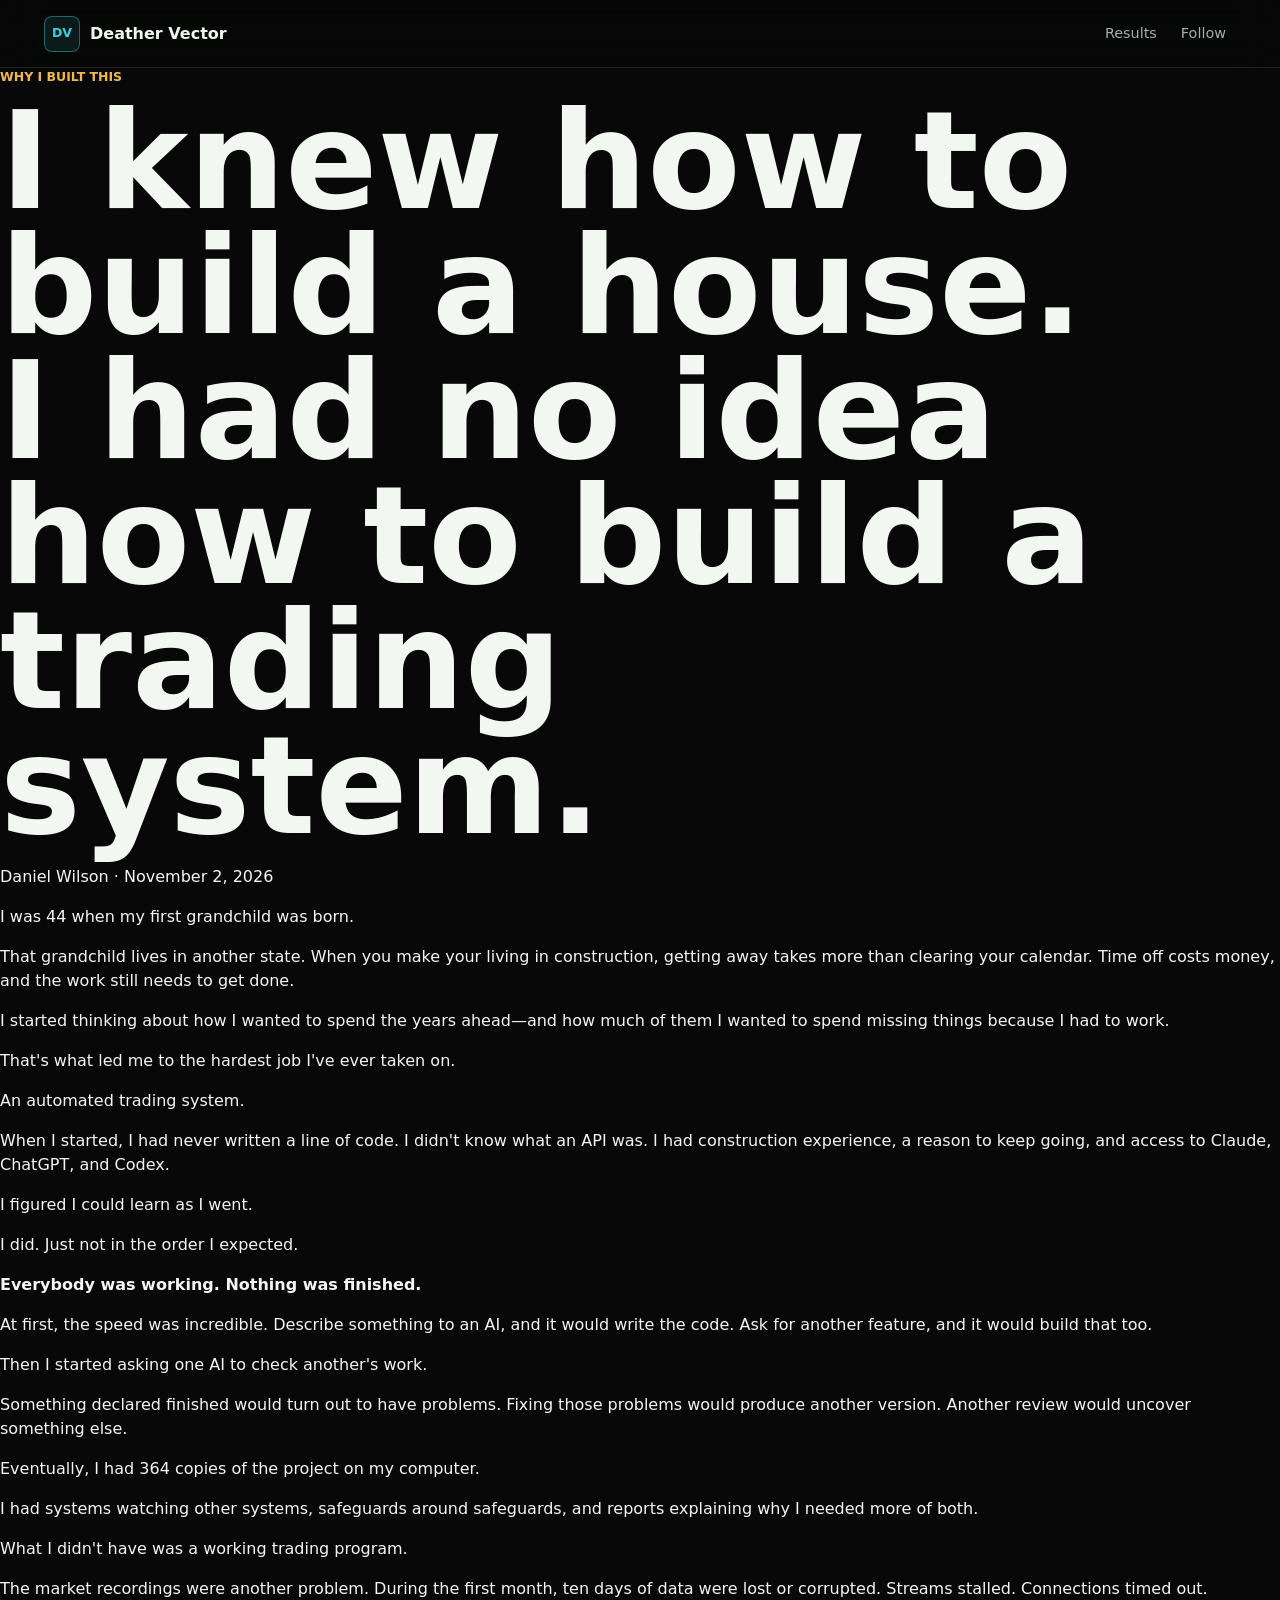
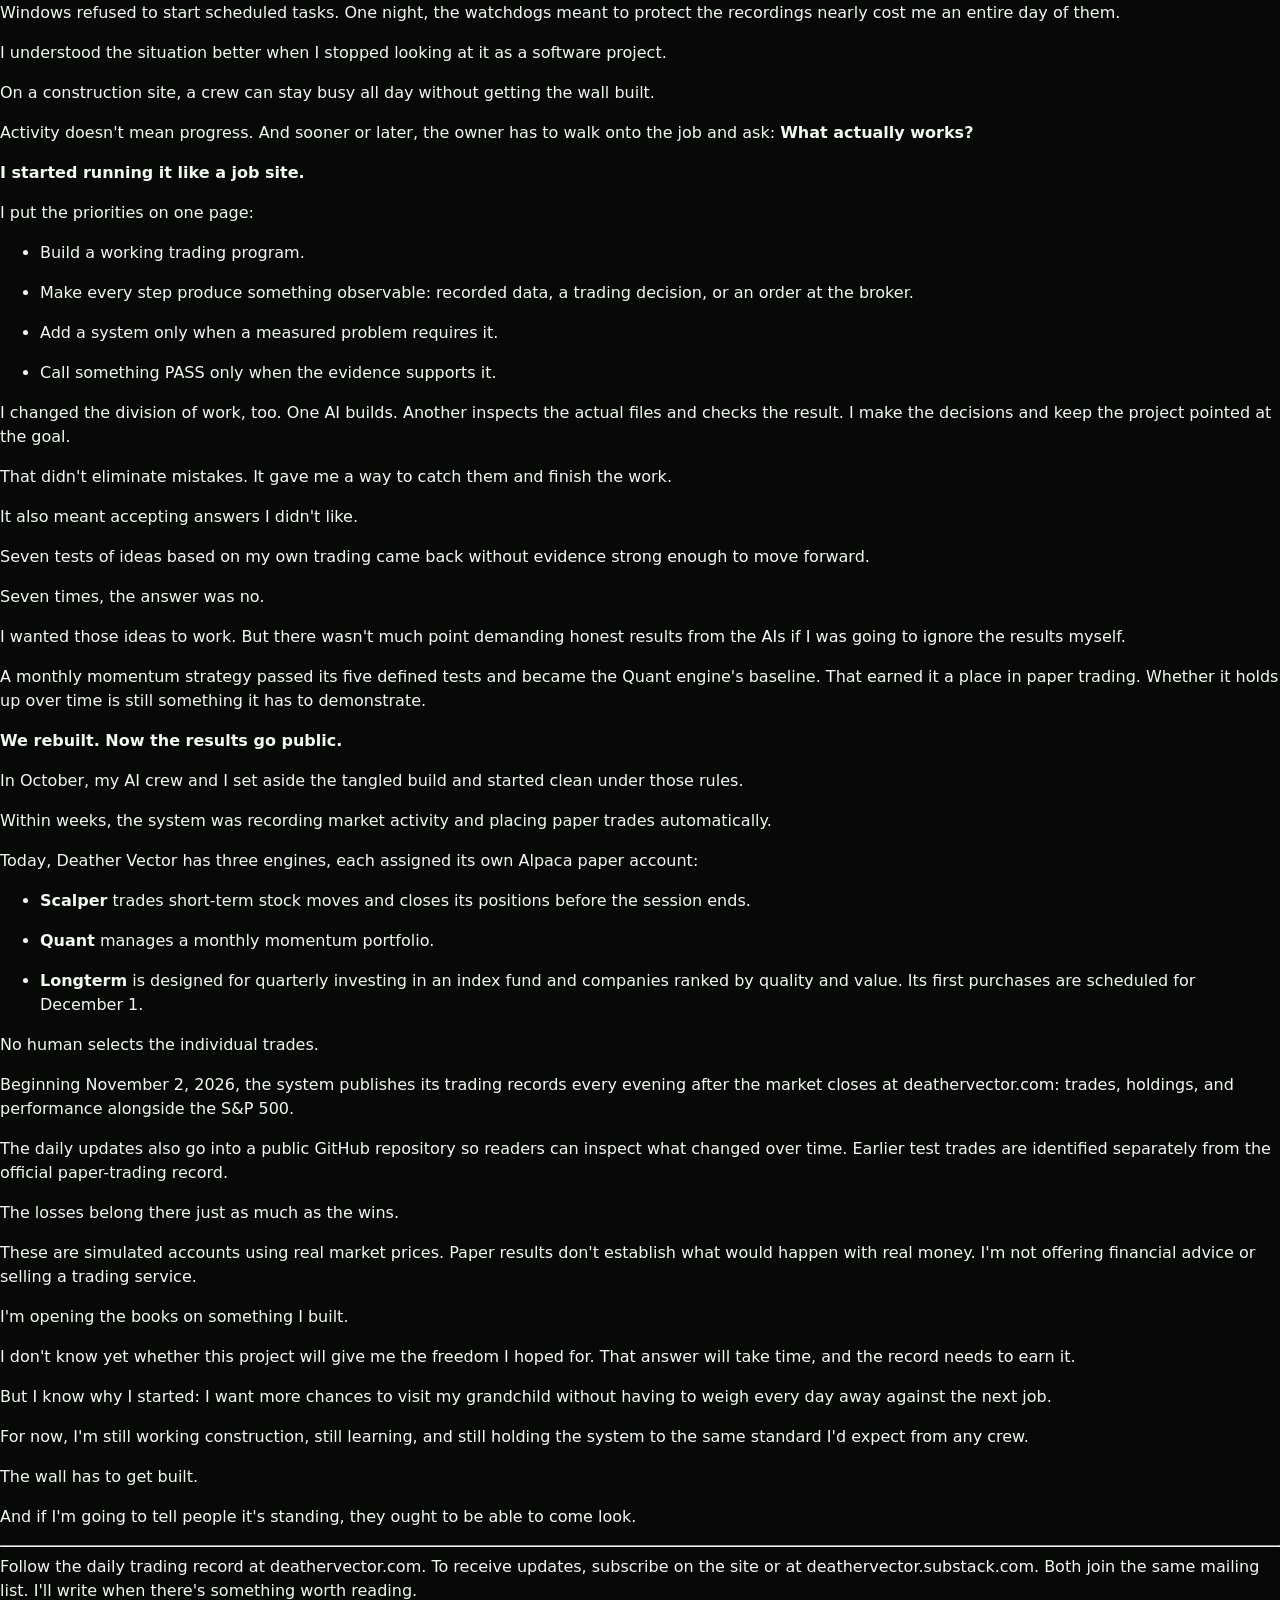
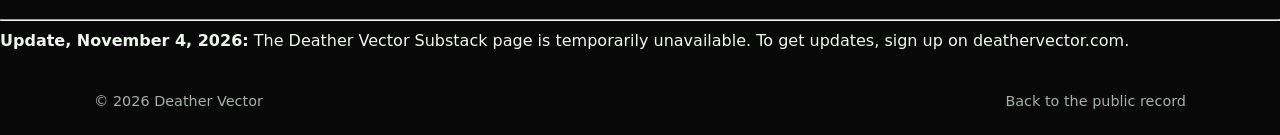
==== site/story.html @ bb1dcd56 "Site file story.html" ====
<!doctype html>
<html lang="en">
  <head>
    <meta charset="utf-8">
    <meta name="viewport" content="width=device-width, initial-scale=1">
    <title>I knew how to build a house. I had no idea how to build a trading system. | Deather Vector</title>
    <meta name="description" content="Why Daniel Wilson built Deather Vector, an automated paper-trading system that publishes every result.">
    <meta property="og:title" content="I knew how to build a house. I had no idea how to build a trading system.">
    <link rel="icon" href="./favicon.svg" type="image/svg+xml">
    <link rel="stylesheet" href="./styles.css">
  </head>
  <body>
    <header class="site-header">
      <a class="brand-mark" href="./" aria-label="Deather Vector home">
        <span class="brand-glyph">DV</span>
        <span>Deather Vector</span>
      </a>
      <nav class="site-nav" aria-label="Primary navigation">
        <a href="./#results">Results</a>
        <a href="./#follow">Follow</a>
      </nav>
    </header>
    <main>
      <article class="story">
        <p class="eyebrow">Why I built this</p>
        <h1>I knew how to build a house. I had no idea how to build a trading system.</h1>
        <p class="story-meta">Daniel Wilson &middot; November 2, 2026</p>
        <p>I was 44 when my first grandchild was born.</p><p>That grandchild lives in another state. When you make your living in construction, getting away takes more than clearing your calendar. Time off costs money, and the work still needs to get done.</p><p>I started thinking about how I wanted to spend the years ahead—and how much of them I wanted to spend missing things because I had to work.</p><p>That's what led me to the hardest job I've ever taken on.</p><p>An automated trading system.</p><p>When I started, I had never written a line of code. I didn't know what an API was. I had construction experience, a reason to keep going, and access to Claude, ChatGPT, and Codex.</p><p>I figured I could learn as I went.</p><p>I did. Just not in the order I expected.</p><p><strong>Everybody was working. Nothing was finished.</strong></p><p>At first, the speed was incredible. Describe something to an AI, and it would write the code. Ask for another feature, and it would build that too.</p><p>Then I started asking one AI to check another's work.</p><p>Something declared finished would turn out to have problems. Fixing those problems would produce another version. Another review would uncover something else.</p><p>Eventually, I had 364 copies of the project on my computer.</p><p>I had systems watching other systems, safeguards around safeguards, and reports explaining why I needed more of both.</p><p>What I didn't have was a working trading program.</p><p>The market recordings were another problem. During the first month, ten days of data were lost or corrupted. Streams stalled. Connections timed out. Windows refused to start scheduled tasks. One night, the watchdogs meant to protect the recordings nearly cost me an entire day of them.</p><p>I understood the situation better when I stopped looking at it as a software project.</p><p>On a construction site, a crew can stay busy all day without getting the wall built.</p><p>Activity doesn't mean progress. And sooner or later, the owner has to walk onto the job and ask: <strong>What actually works?</strong></p><p><strong>I started running it like a job site.</strong></p><p>I put the priorities on one page:</p><ul><li><p>Build a working trading program.</p></li><li><p>Make every step produce something observable: recorded data, a trading decision, or an order at the broker.</p></li><li><p>Add a system only when a measured problem requires it.</p></li><li><p>Call something PASS only when the evidence supports it.</p></li></ul><p>I changed the division of work, too. One AI builds. Another inspects the actual files and checks the result. I make the decisions and keep the project pointed at the goal.</p><p>That didn't eliminate mistakes. It gave me a way to catch them and finish the work.</p><p>It also meant accepting answers I didn't like.</p><p>Seven tests of ideas based on my own trading came back without evidence strong enough to move forward.</p><p>Seven times, the answer was no.</p><p>I wanted those ideas to work. But there wasn't much point demanding honest results from the AIs if I was going to ignore the results myself.</p><p>A monthly momentum strategy passed its five defined tests and became the Quant engine's baseline. That earned it a place in paper trading. Whether it holds up over time is still something it has to demonstrate.</p><p><strong>We rebuilt. Now the results go public.</strong></p><p>In October, my AI crew and I set aside the tangled build and started clean under those rules.</p><p>Within weeks, the system was recording market activity and placing paper trades automatically.</p><p>Today, Deather Vector has three engines, each assigned its own Alpaca paper account:</p><ul><li><p><strong>Scalper</strong> trades short-term stock moves and closes its positions before the session ends.</p></li><li><p><strong>Quant</strong> manages a monthly momentum portfolio.</p></li><li><p><strong>Longterm</strong> is designed for quarterly investing in an index fund and companies ranked by quality and value. Its first purchases are scheduled for December 1.</p></li></ul><p>No human selects the individual trades.</p><p>Beginning November 2, 2026, the system publishes its trading records every evening after the market closes at <a href="https://deathervector.com">deathervector.com</a>: trades, holdings, and performance alongside the S&amp;P 500.</p><p>The daily updates also go into a public GitHub repository so readers can inspect what changed over time. Earlier test trades are identified separately from the official paper-trading record.</p><p>The losses belong there just as much as the wins.</p><p>These are simulated accounts using real market prices. Paper results don't establish what would happen with real money. I'm not offering financial advice or selling a trading service.</p><p>I'm opening the books on something I built.</p><p>I don't know yet whether this project will give me the freedom I hoped for. That answer will take time, and the record needs to earn it.</p><p>But I know why I started: I want more chances to visit my grandchild without having to weigh every day away against the next job.</p><p>For now, I'm still working construction, still learning, and still holding the system to the same standard I'd expect from any crew.</p><p>The wall has to get built.</p><p>And if I'm going to tell people it's standing, they ought to be able to come look.</p><hr><p>Follow the daily trading record at <a href="https://deathervector.com">deathervector.com</a>. To receive updates, subscribe on the site or at <a href="https://deathervector.substack.com">deathervector.substack.com</a>. Both join the same mailing list. I'll write when there's something worth reading.</p>
        <hr>
        <p><strong>Update, November 4, 2026:</strong> The Deather Vector Substack page is temporarily unavailable. To get updates, sign up on <a href="./#follow">deathervector.com</a>.</p>
      </article>
    </main>
    <footer class="site-footer">
      <span>&copy; 2026 Deather Vector</span>
      <span><a href="./">Back to the public record</a></span>
    </footer>
  </body>
</html>
---- site/styles.css ----
:root {
  color-scheme: dark;
  --bg: #070807;
  --bg-2: #0d1010;
  --surface: #111615;
  --panel: #151a1a;
  --panel-strong: #1d2422;
  --text: #f3f7f2;
  --muted: #a4b0aa;
  --subtle: #65716d;
  --line: rgba(220, 232, 224, 0.12);
  --cyan: #39d0d8;
  --green: #67d38e;
  --amber: #f0b84d;
  --red: #ed7168;
  --shadow: 0 18px 70px rgba(0, 0, 0, 0.34);
  --max: 1180px;
}

* {
  box-sizing: border-box;
}

html {
  scroll-behavior: smooth;
}

body {
  margin: 0;
  background: var(--bg);
  color: var(--text);
  font-family:
    Inter, ui-sans-serif, system-ui, -apple-system, BlinkMacSystemFont, "Segoe UI",
    sans-serif;
  line-height: 1.5;
  text-rendering: optimizeLegibility;
}

a {
  color: inherit;
  text-decoration: none;
}

.market-field {
  position: fixed;
  inset: 0;
  z-index: -2;
  width: 100%;
  height: 100%;
  background: #070807;
}

.site-header {
  position: sticky;
  top: 0;
  z-index: 10;
  display: flex;
  align-items: center;
  justify-content: space-between;
  gap: 18px;
  min-height: 68px;
  padding: 14px clamp(18px, 4vw, 44px);
  border-bottom: 1px solid var(--line);
  background: rgba(7, 8, 7, 0.84);
  backdrop-filter: blur(18px);
}

.brand-mark {
  display: inline-flex;
  align-items: center;
  gap: 10px;
  min-width: max-content;
  font-weight: 800;
  letter-spacing: 0;
}

.brand-glyph {
  display: grid;
  place-items: center;
  width: 36px;
  height: 36px;
  border: 1px solid rgba(57, 208, 216, 0.42);
  border-radius: 8px;
  background: rgba(57, 208, 216, 0.1);
  color: var(--cyan);
  font-size: 0.78rem;
}

.site-nav {
  display: none;
  align-items: center;
  gap: 4px;
  color: var(--muted);
  font-size: 0.9rem;
}

.site-nav a {
  border-radius: 6px;
  padding: 8px 10px;
}

.site-nav a:hover,
.site-nav a:focus-visible {
  background: rgba(255, 255, 255, 0.06);
  color: var(--text);
  outline: none;
}

.section-band {
  position: relative;
  border-bottom: 1px solid var(--line);
}

.hero {
  display: grid;
  align-items: center;
  gap: 28px;
  min-height: calc(88svh - 68px);
  padding: clamp(56px, 9vw, 108px) clamp(18px, 4vw, 44px) 48px;
}

.hero::after {
  position: absolute;
  right: 0;
  bottom: 0;
  left: 0;
  height: 46%;
  content: "";
  background:
    linear-gradient(to top, rgba(7, 8, 7, 0.96), rgba(7, 8, 7, 0.2)),
    repeating-linear-gradient(
      90deg,
      rgba(255, 255, 255, 0.05) 0,
      rgba(255, 255, 255, 0.05) 1px,
      transparent 1px,
      transparent 74px
    );
  pointer-events: none;
  z-index: -1;
}

.hero-copy,
.hero-panel,
.section-shell,
.site-footer {
  width: min(100%, var(--max));
  margin-inline: auto;
}

.hero-copy {
  max-width: 820px;
  margin-inline: 0;
}

.eyebrow {
  margin: 0 0 12px;
  color: var(--amber);
  font-size: 0.78rem;
  font-weight: 800;
  letter-spacing: 0;
  text-transform: uppercase;
}

h1,
h2,
h3,
p {
  margin-top: 0;
}

h1 {
  max-width: 12ch;
  margin-bottom: 16px;
  font-size: clamp(3.7rem, 14vw, 8.5rem);
  line-height: 0.92;
  letter-spacing: 0;
}

h2 {
  max-width: 760px;
  margin-bottom: 16px;
  font-size: clamp(2rem, 5vw, 4.25rem);
  line-height: 1;
  letter-spacing: 0;
}

h3 {
  margin-bottom: 9px;
  font-size: 1.02rem;
  line-height: 1.25;
  letter-spacing: 0;
}

.positioning {
  max-width: 700px;
  margin-bottom: 18px;
  color: var(--text);
  font-size: clamp(1.25rem, 3.8vw, 2.25rem);
  line-height: 1.15;
}

.hero-note,
.section-heading p,
.feature-card p,
.metric-card p,
.timeline-item p,
.method-note,
.contact-placeholder p {
  color: var(--muted);
}

.hero-note {
  max-width: 760px;
  margin-bottom: 28px;
  font-size: 1rem;
}

.hero-actions {
  display: flex;
  flex-wrap: wrap;
  gap: 12px;
}

.button {
  display: inline-flex;
  align-items: center;
  justify-content: center;
  min-height: 46px;
  border: 1px solid var(--line);
  border-radius: 8px;
  padding: 0 18px;
  font-weight: 800;
}

.button.primary {
  border-color: rgba(103, 211, 142, 0.44);
  background: rgba(103, 211, 142, 0.16);
  color: #dff7e6;
}

.button.secondary {
  background: rgba(255, 255, 255, 0.04);
  color: var(--text);
}

.button:hover,
.button:focus-visible {
  transform: translateY(-1px);
  outline: 2px solid rgba(57, 208, 216, 0.36);
  outline-offset: 2px;
}

.hero-panel {
  display: grid;
  gap: 1px;
  overflow: hidden;
  border: 1px solid var(--line);
  border-radius: 8px;
  background: var(--line);
  box-shadow: var(--shadow);
}

.status-row {
  display: flex;
  align-items: center;
  justify-content: space-between;
  gap: 16px;
  min-height: 58px;
  padding: 14px 16px;
  background: rgba(17, 22, 21, 0.84);
}

.status-row span {
  color: var(--muted);
}

.status-row strong {
  color: var(--green);
  text-align: right;
}

.surface {
  background:
    linear-gradient(180deg, rgba(17, 22, 21, 0.94), rgba(13, 16, 16, 0.94)),
    repeating-linear-gradient(
      0deg,
      rgba(255, 255, 255, 0.035) 0,
      rgba(255, 255, 255, 0.035) 1px,
      transparent 1px,
      transparent 52px
    );
}

.section-shell {
  padding: clamp(56px, 9vw, 104px) clamp(18px, 4vw, 44px);
}

.section-heading {
  display: grid;
  gap: 8px;
  max-width: 860px;
  margin-bottom: 30px;
}

.section-heading.compact {
  max-width: 760px;
}

.section-heading p {
  margin-bottom: 0;
  font-size: 1rem;
}

.feature-grid,
.metrics-grid {
  display: grid;
  gap: 12px;
}

.feature-card,
.metric-card,
.timeline-item,
.contact-placeholder {
  border: 1px solid var(--line);
  border-radius: 8px;
  background: rgba(21, 26, 26, 0.82);
  box-shadow: 0 18px 42px rgba(0, 0, 0, 0.2);
}

.feature-card {
  min-height: 205px;
  padding: 20px;
}

.feature-index {
  display: inline-block;
  margin-bottom: 28px;
  color: var(--cyan);
  font-size: 0.78rem;
  font-weight: 900;
}

.spine {
  display: grid;
  gap: 10px;
  margin: 0;
  padding: 0;
  list-style: none;
  counter-reset: spine;
}

.spine li {
  position: relative;
  min-height: 58px;
  border: 1px solid var(--line);
  border-radius: 8px;
  padding: 16px 16px 16px 52px;
  background: rgba(21, 26, 26, 0.74);
  counter-increment: spine;
}

.spine li::before {
  position: absolute;
  top: 16px;
  left: 16px;
  display: grid;
  place-items: center;
  width: 24px;
  height: 24px;
  border-radius: 50%;
  background: rgba(57, 208, 216, 0.12);
  color: var(--cyan);
  content: counter(spine);
  font-size: 0.72rem;
  font-weight: 900;
}

.spine li::after {
  position: absolute;
  bottom: -12px;
  left: 27px;
  width: 1px;
  height: 12px;
  background: rgba(57, 208, 216, 0.4);
  content: "";
}

.spine li:last-child::after {
  content: none;
}

.spine span {
  font-weight: 800;
}

.method-note {
  margin: 18px 0 0;
  border-left: 3px solid var(--amber);
  padding-left: 14px;
}

.metric-card {
  min-height: 190px;
  padding: 18px;
}

.placeholder-label {
  display: inline-flex;
  align-items: center;
  min-height: 26px;
  margin-bottom: 18px;
  border: 1px solid rgba(240, 184, 77, 0.42);
  border-radius: 999px;
  padding: 0 10px;
  color: var(--amber);
  font-size: 0.72rem;
  font-weight: 900;
  text-transform: uppercase;
}

.metric-value {
  margin-bottom: 8px;
  color: var(--green);
  font-size: 1.55rem;
  font-weight: 900;
  line-height: 1.1;
}

.timeline {
  display: grid;
  gap: 12px;
}

.timeline-item {
  padding: 20px;
}

.timeline-item span {
  display: inline-block;
  margin-bottom: 14px;
  color: var(--subtle);
  font-size: 0.78rem;
  font-weight: 900;
  text-transform: uppercase;
}

.timeline-item.current {
  border-color: rgba(103, 211, 142, 0.42);
  background: rgba(103, 211, 142, 0.09);
}

.timeline-item.current span {
  color: var(--green);
}

.disclaimer-panel {
  display: grid;
  gap: 28px;
  border: 1px solid rgba(237, 113, 104, 0.24);
  border-radius: 8px;
  padding: clamp(22px, 5vw, 40px);
  background: rgba(26, 18, 18, 0.48);
}

.disclaimer-panel ul {
  display: grid;
  gap: 11px;
  margin: 0;
  padding-left: 20px;
  color: var(--muted);
}

.updates-layout {
  display: grid;
  gap: 24px;
  align-items: start;
}

.contact-placeholder {
  padding: 22px;
}

.contact-placeholder span {
  display: inline-block;
  margin-bottom: 16px;
  color: var(--cyan);
  font-size: 0.78rem;
  font-weight: 900;
  text-transform: uppercase;
}

.contact-placeholder strong {
  display: block;
  margin-bottom: 10px;
  font-size: 1.35rem;
}

.site-footer {
  display: flex;
  flex-wrap: wrap;
  justify-content: space-between;
  gap: 12px;
  padding: 22px clamp(18px, 4vw, 44px);
  color: var(--muted);
  font-size: 0.9rem;
}

@media (min-width: 920px) {
  .site-nav {
    display: flex;
  }
}

@media (min-width: 720px) {
  .hero {
    min-height: calc(82svh - 68px);
  }

  .hero-panel {
    grid-template-columns: repeat(3, 1fr);
  }

  .status-row {
    display: grid;
    align-content: center;
  }

  .status-row strong {
    text-align: left;
  }

  .feature-grid,
  .metrics-grid {
    grid-template-columns: repeat(2, minmax(0, 1fr));
  }

  .timeline {
    grid-template-columns: repeat(2, minmax(0, 1fr));
  }
}

@media (min-width: 1020px) {
  .hero {
    grid-template-columns: minmax(0, 1fr) 380px;
    align-items: end;
  }

  .hero-panel {
    grid-template-columns: 1fr;
    margin-inline: 0;
  }

  .feature-grid,
  .metrics-grid {
    grid-template-columns: repeat(3, minmax(0, 1fr));
  }

  .spine {
    grid-template-columns: repeat(4, minmax(0, 1fr));
  }

  .spine li {
    padding: 58px 16px 18px;
  }

  .spine li::before {
    top: 18px;
  }

  .spine li::after {
    top: 29px;
    right: -12px;
    bottom: auto;
    left: auto;
    width: 12px;
    height: 1px;
  }

  .updates-layout,
  .disclaimer-panel {
    grid-template-columns: minmax(0, 0.9fr) minmax(320px, 1fr);
  }
}

@media (prefers-reduced-motion: reduce) {
  *,
  *::before,
  *::after {
    scroll-behavior: auto !important;
  }

  .button:hover,
  .button:focus-visible {
    transform: none;
  }
}

/* ---------------- Results site (Nov 2026) ---------------- */
[hidden] {
  display: none !important;
}

.paper-tag {
  color: var(--amber) !important;
  letter-spacing: 0.06em;
}

.lead-note {
  color: var(--muted);
}

.notice {
  margin: 0 0 22px;
  border: 1px solid rgba(57, 208, 216, 0.32);
  border-radius: 8px;
  padding: 16px 18px;
  background: rgba(57, 208, 216, 0.07);
  color: var(--muted);
}

.notice strong {
  color: var(--text);
}

.notice.warn {
  border-color: rgba(240, 184, 77, 0.5);
  background: rgba(240, 184, 77, 0.1);
}

.notice-list {
  margin: 0 0 22px;
  padding-left: 20px;
  color: var(--amber);
  font-size: 0.92rem;
}

.total-board,
.engine-grid {
  display: grid;
  gap: 12px;
  margin-bottom: 14px;
}

.stat-card,
.engine-card,
.chart-panel,
.table-panel {
  border: 1px solid var(--line);
  border-radius: 8px;
  background: rgba(21, 26, 26, 0.86);
  box-shadow: var(--shadow);
}

.stat-card {
  padding: 18px;
}

.stat-card.total {
  border-color: rgba(57, 208, 216, 0.38);
}

.stat-label {
  display: block;
  margin-bottom: 10px;
  color: var(--subtle);
  font-size: 0.74rem;
  font-weight: 800;
  text-transform: uppercase;
}

.stat-value {
  margin-bottom: 6px;
  font-size: clamp(1.5rem, 4vw, 2.1rem);
  font-weight: 900;
  line-height: 1.05;
  font-variant-numeric: tabular-nums;
}

.stat-sub {
  margin: 0;
  color: var(--muted);
  font-size: 0.88rem;
}

.pos {
  color: var(--green);
}

.neg {
  color: var(--red);
}

.flat {
  color: var(--muted);
}

.chart-panel {
  margin-bottom: 14px;
  padding: 18px;
}

.chart-head {
  display: flex;
  flex-wrap: wrap;
  align-items: baseline;
  justify-content: space-between;
  gap: 10px;
  margin-bottom: 10px;
}

.chart-head h3 {
  margin: 0;
}

.legend {
  display: flex;
  flex-wrap: wrap;
  gap: 6px 14px;
  color: var(--muted);
  font-size: 0.82rem;
}

.legend span {
  display: inline-flex;
  align-items: center;
  gap: 6px;
}

.legend i {
  display: inline-block;
  width: 14px;
  height: 3px;
  border-radius: 2px;
}

.chart {
  width: 100%;
}

main > section {
  scroll-margin-top: 72px;
}

.chart svg {
  display: block;
  width: 100%;
  height: auto;
}

.chart .empty {
  display: grid;
  place-items: center;
  min-height: 240px;
  color: var(--subtle);
  font-size: 0.92rem;
  text-align: center;
}

.engine-card {
  padding: 18px;
}

.engine-card header {
  display: flex;
  align-items: baseline;
  justify-content: space-between;
  gap: 10px;
  margin-bottom: 12px;
}

.engine-card h3 {
  margin: 0;
  font-size: 1.15rem;
}

.engine-card dl {
  display: grid;
  grid-template-columns: 1fr auto;
  gap: 6px 12px;
  margin: 0;
  font-size: 0.9rem;
}

.engine-card dt {
  color: var(--muted);
}

.engine-card dd {
  margin: 0;
  text-align: right;
  font-variant-numeric: tabular-nums;
}

.table-panel {
  padding: 4px 18px 14px;
}

.table-panel summary {
  cursor: pointer;
  padding: 12px 0;
  font-weight: 800;
}

.table-scroll {
  overflow-x: auto;
  border: 1px solid var(--line);
  border-radius: 8px;
  background: rgba(13, 16, 16, 0.86);
}

.table-scroll.tall {
  max-height: 720px;
  overflow-y: auto;
}

table {
  width: 100%;
  border-collapse: collapse;
  font-size: 0.88rem;
  font-variant-numeric: tabular-nums;
}

th,
td {
  padding: 9px 12px;
  border-bottom: 1px solid var(--line);
  text-align: right;
  white-space: nowrap;
}

th:first-child,
td:first-child,
th.l,
td.l {
  text-align: left;
}

thead th {
  position: sticky;
  top: 0;
  z-index: 1;
  background: #121716;
  color: var(--subtle);
  font-size: 0.72rem;
  font-weight: 800;
  text-transform: uppercase;
}

tbody tr:hover {
  background: rgba(255, 255, 255, 0.03);
}

td.empty-row {
  padding: 26px 12px;
  color: var(--subtle);
  text-align: center;
  white-space: normal;
}

.badge {
  display: inline-block;
  border-radius: 999px;
  padding: 1px 8px;
  font-size: 0.72rem;
  font-weight: 800;
}

.badge.SCALPER {
  background: rgba(57, 208, 216, 0.14);
  color: var(--cyan);
}

.badge.QUANT {
  background: rgba(103, 211, 142, 0.14);
  color: var(--green);
}

.badge.LONGTERM {
  background: rgba(240, 184, 77, 0.16);
  color: var(--amber);
}

.badge.OPEN {
  background: rgba(255, 255, 255, 0.08);
  color: var(--text);
}

.filters {
  display: flex;
  flex-wrap: wrap;
  gap: 8px;
  margin-bottom: 12px;
}

.chip {
  border: 1px solid var(--line);
  border-radius: 999px;
  padding: 6px 14px;
  background: transparent;
  color: var(--muted);
  font: inherit;
  font-size: 0.86rem;
  cursor: pointer;
}

.chip.active,
.chip:hover,
.chip:focus-visible {
  border-color: rgba(57, 208, 216, 0.5);
  background: rgba(57, 208, 216, 0.1);
  color: var(--text);
  outline: none;
}

.table-foot {
  margin: 10px 0 0;
  color: var(--subtle);
  font-size: 0.84rem;
}

.feature-grid.three {
  grid-template-columns: 1fr;
}

.feature-card .feature-index {
  font-size: 0.8rem;
}

.rules {
  display: grid;
  gap: 12px;
  margin: 0 0 18px;
  padding-left: 22px;
  color: var(--muted);
}

.rules strong {
  color: var(--text);
}

.site-footer {
  display: flex;
  flex-wrap: wrap;
  justify-content: space-between;
  gap: 10px;
}

@media (min-width: 720px) {
  .total-board {
    grid-template-columns: repeat(2, 1fr);
  }

  .engine-grid,
  .feature-grid.three {
    grid-template-columns: repeat(3, 1fr);
  }
}

@media (min-width: 1020px) {
  .total-board {
    grid-template-columns: 1.3fr repeat(3, 1fr);
  }
}

/* ---------------- Follow (email via Substack) ---------------- */
.follow-panel {
  display: grid;
  gap: 24px;
  align-items: center;
  border: 1px solid rgba(57, 208, 216, 0.24);
  border-radius: 8px;
  padding: clamp(22px, 5vw, 40px);
  background: rgba(21, 26, 26, 0.86);
}

.follow-panel p {
  color: var(--muted);
}

.follow-panel a {
  color: var(--cyan);
}

.follow-embed {
  display: block;
  width: 100%;
  max-width: 480px;
  height: 320px;
  border: 0;
  border-radius: 8px;
  background: #ffffff;
}

@media (min-width: 720px) {
  .follow-panel {
    grid-template-columns: minmax(0, 0.9fr) minmax(320px, 1fr);
  }
}

.events-panel {
  margin: 0 0 14px;
  border: 1px solid var(--line);
  border-radius: 8px;
  padding: 18px;
  background: rgba(21, 26, 26, 0.86);
  box-shadow: var(--shadow);
}

.events-head h3 {
  margin: 0 0 4px;
  font-size: 1rem;
}

.events-head p {
  margin: 0 0 12px;
  color: var(--muted);
  font-size: 0.88rem;
}

.events {
  margin: 0;
  padding: 0;
  list-style: none;
}

.event {
  border-top: 1px solid var(--line);
  padding: 12px 0;
}

.event:first-child {
  border-top: 0;
  padding-top: 0;
}

.event:last-child {
  padding-bottom: 0;
}

.event-head {
  display: flex;
  flex-wrap: wrap;
  align-items: baseline;
  gap: 8px;
  margin: 0 0 4px;
}

.event-head time {
  color: var(--subtle);
  font-size: 0.78rem;
  font-weight: 800;
  text-transform: uppercase;
}

.event-text {
  margin: 0;
  color: var(--muted);
  font-size: 0.92rem;
  line-height: 1.55;
}

.events-more {
  margin-top: 12px;
}
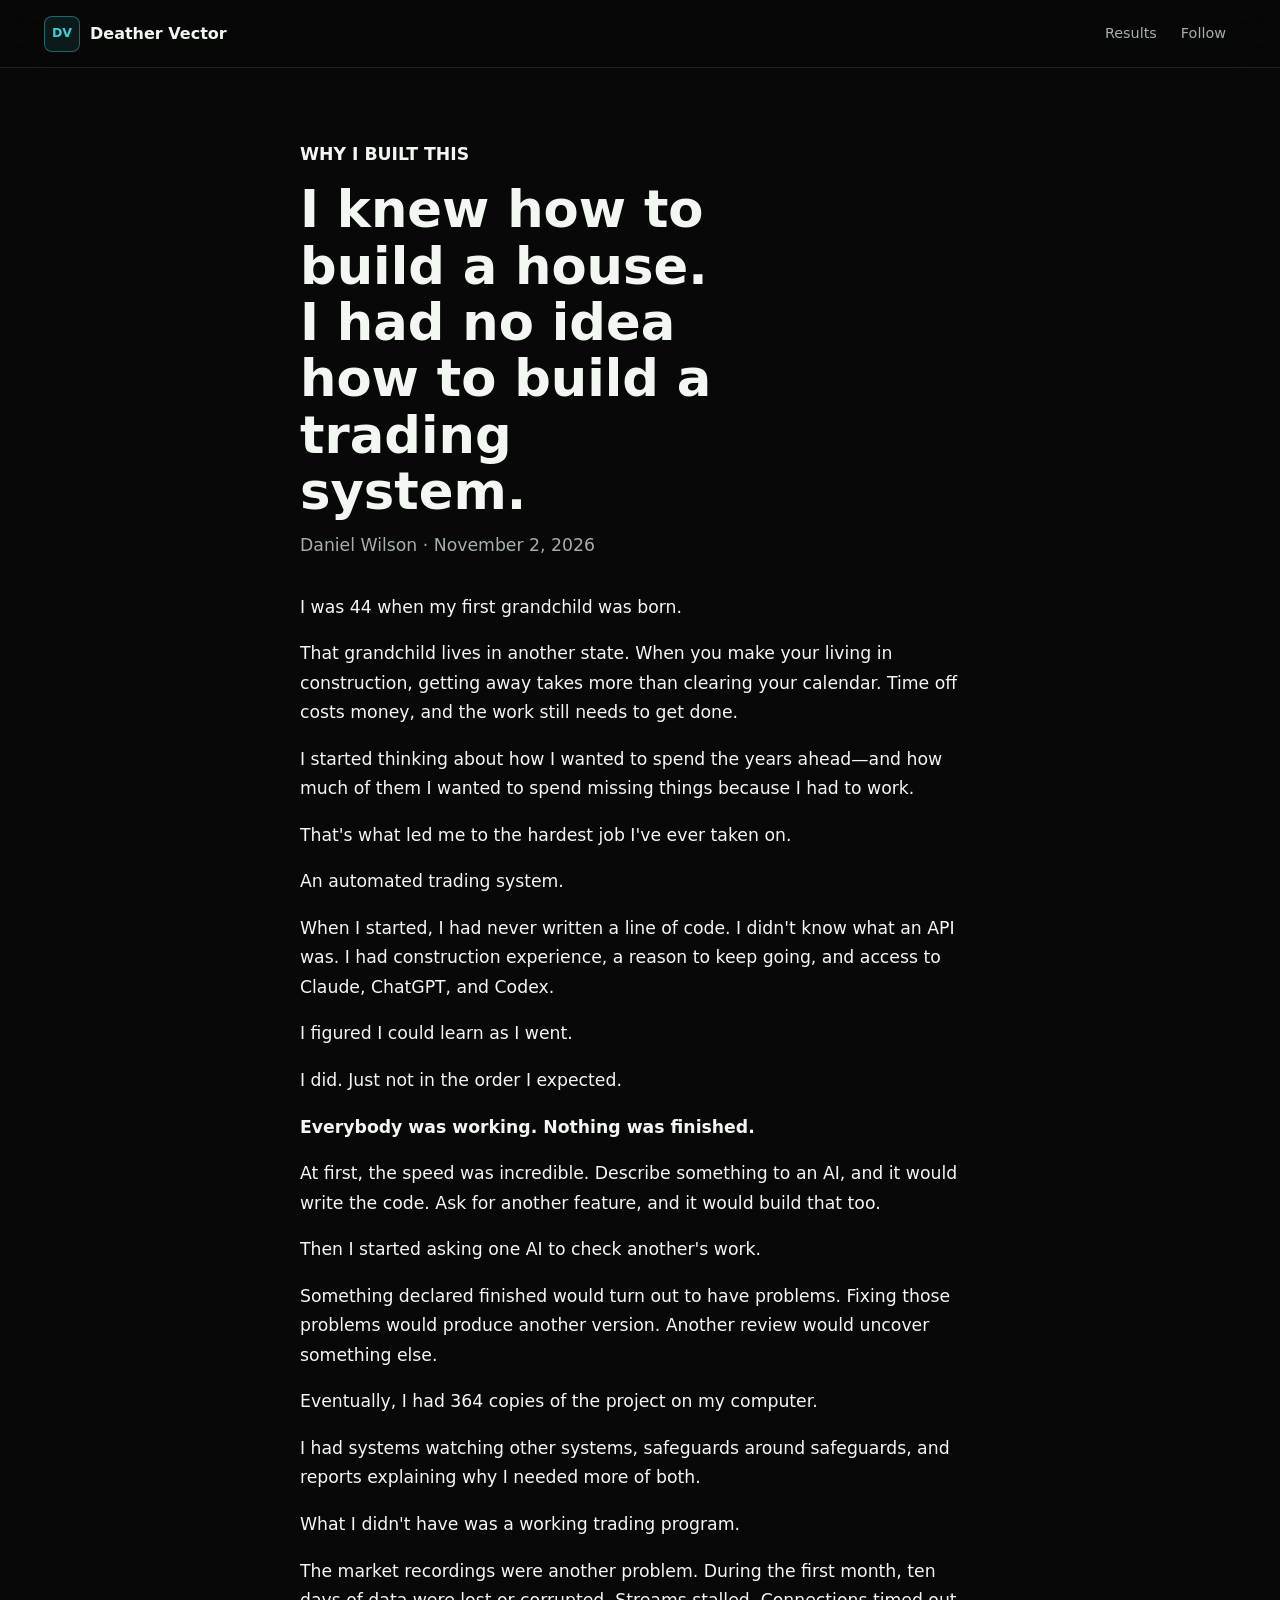
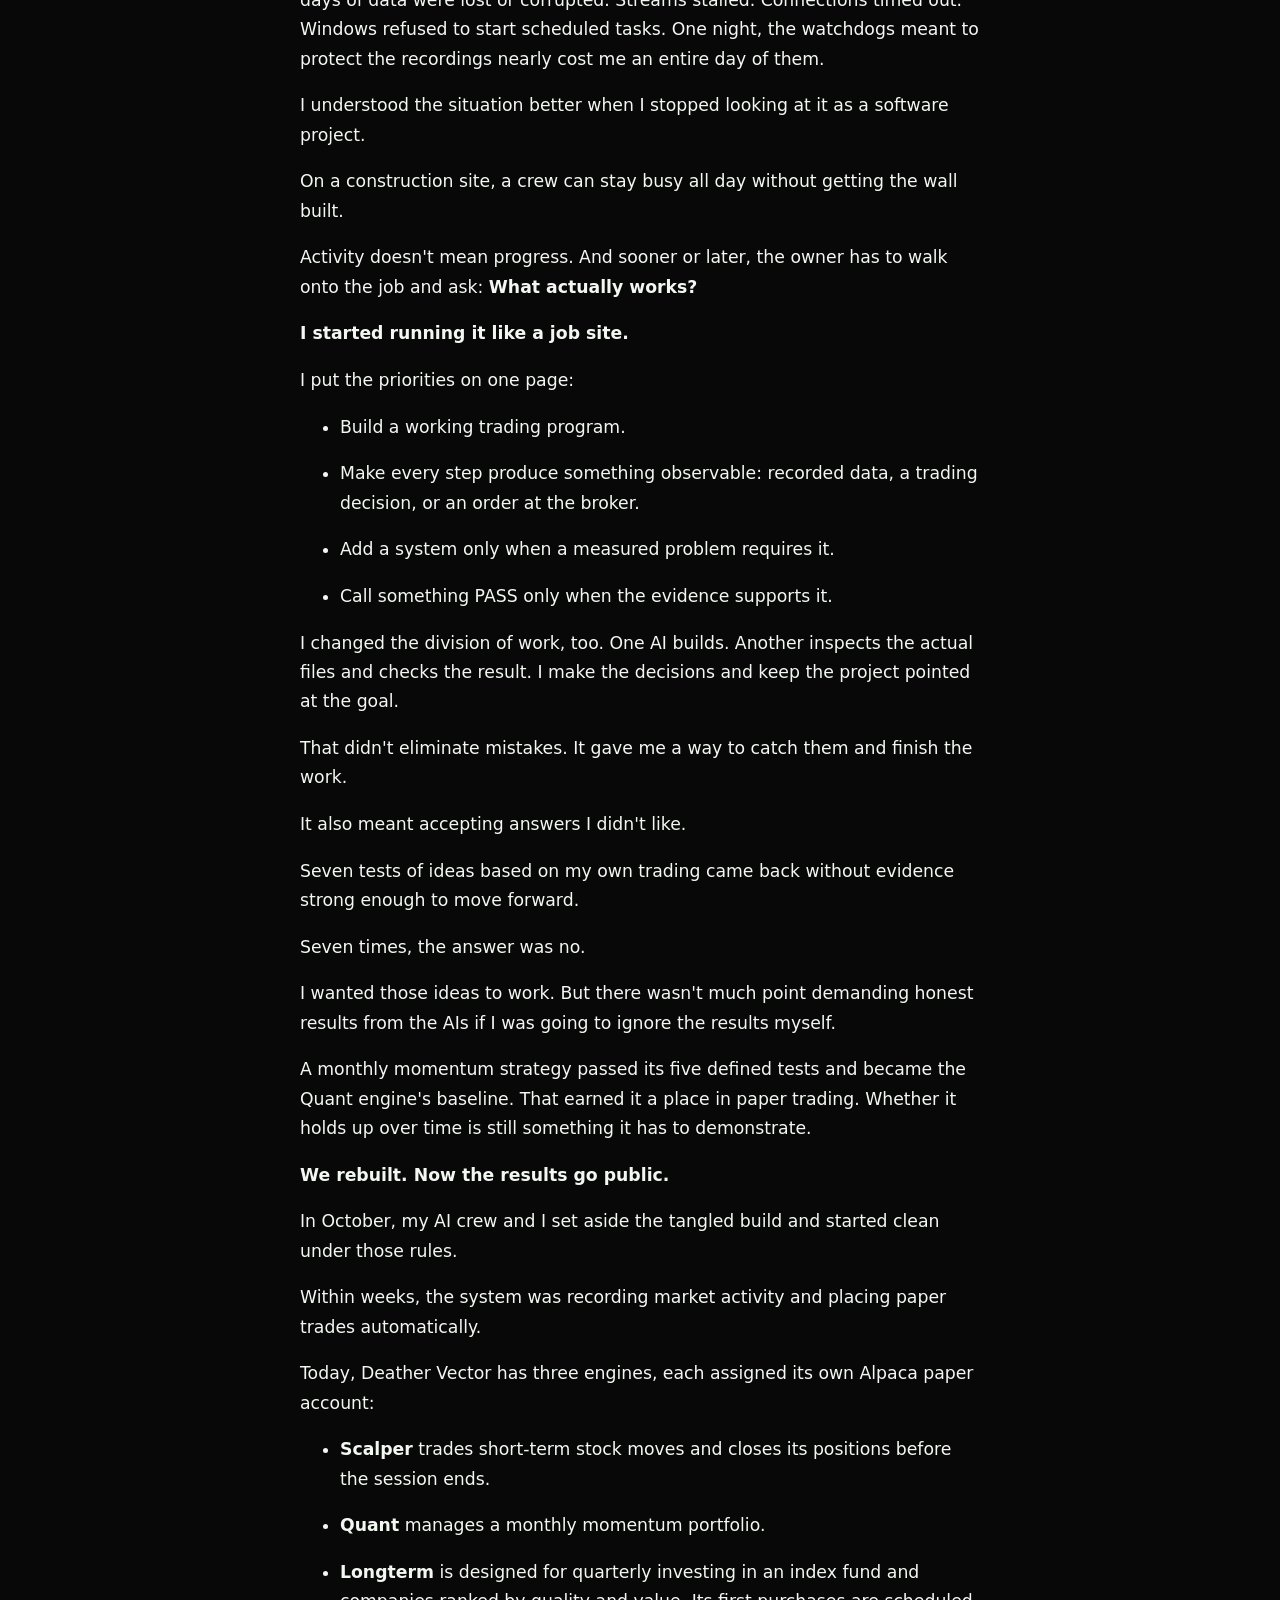
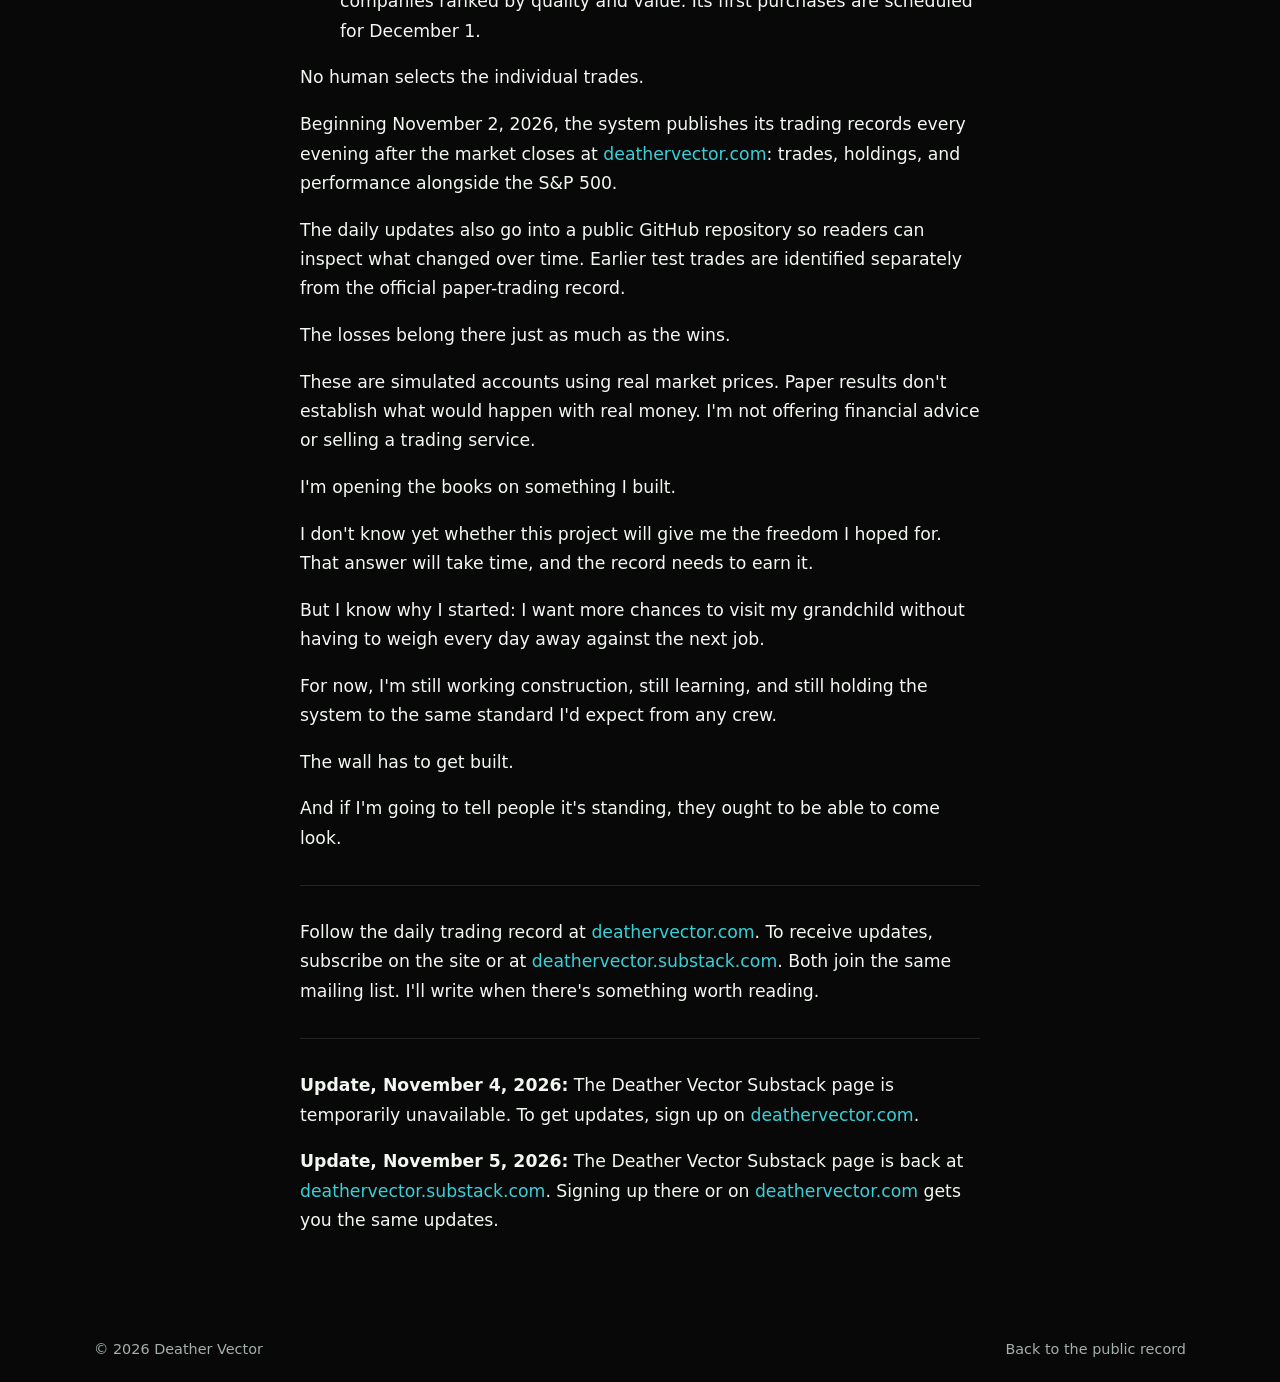
==== commit 52810f9c: "Site file story.html" ====
--- a/site/story.html
+++ b/site/story.html
@@ -28,6 +28,7 @@
         <p>I was 44 when my first grandchild was born.</p><p>That grandchild lives in another state. When you make your living in construction, getting away takes more than clearing your calendar. Time off costs money, and the work still needs to get done.</p><p>I started thinking about how I wanted to spend the years ahead—and how much of them I wanted to spend missing things because I had to work.</p><p>That's what led me to the hardest job I've ever taken on.</p><p>An automated trading system.</p><p>When I started, I had never written a line of code. I didn't know what an API was. I had construction experience, a reason to keep going, and access to Claude, ChatGPT, and Codex.</p><p>I figured I could learn as I went.</p><p>I did. Just not in the order I expected.</p><p><strong>Everybody was working. Nothing was finished.</strong></p><p>At first, the speed was incredible. Describe something to an AI, and it would write the code. Ask for another feature, and it would build that too.</p><p>Then I started asking one AI to check another's work.</p><p>Something declared finished would turn out to have problems. Fixing those problems would produce another version. Another review would uncover something else.</p><p>Eventually, I had 364 copies of the project on my computer.</p><p>I had systems watching other systems, safeguards around safeguards, and reports explaining why I needed more of both.</p><p>What I didn't have was a working trading program.</p><p>The market recordings were another problem. During the first month, ten days of data were lost or corrupted. Streams stalled. Connections timed out. Windows refused to start scheduled tasks. One night, the watchdogs meant to protect the recordings nearly cost me an entire day of them.</p><p>I understood the situation better when I stopped looking at it as a software project.</p><p>On a construction site, a crew can stay busy all day without getting the wall built.</p><p>Activity doesn't mean progress. And sooner or later, the owner has to walk onto the job and ask: <strong>What actually works?</strong></p><p><strong>I started running it like a job site.</strong></p><p>I put the priorities on one page:</p><ul><li><p>Build a working trading program.</p></li><li><p>Make every step produce something observable: recorded data, a trading decision, or an order at the broker.</p></li><li><p>Add a system only when a measured problem requires it.</p></li><li><p>Call something PASS only when the evidence supports it.</p></li></ul><p>I changed the division of work, too. One AI builds. Another inspects the actual files and checks the result. I make the decisions and keep the project pointed at the goal.</p><p>That didn't eliminate mistakes. It gave me a way to catch them and finish the work.</p><p>It also meant accepting answers I didn't like.</p><p>Seven tests of ideas based on my own trading came back without evidence strong enough to move forward.</p><p>Seven times, the answer was no.</p><p>I wanted those ideas to work. But there wasn't much point demanding honest results from the AIs if I was going to ignore the results myself.</p><p>A monthly momentum strategy passed its five defined tests and became the Quant engine's baseline. That earned it a place in paper trading. Whether it holds up over time is still something it has to demonstrate.</p><p><strong>We rebuilt. Now the results go public.</strong></p><p>In October, my AI crew and I set aside the tangled build and started clean under those rules.</p><p>Within weeks, the system was recording market activity and placing paper trades automatically.</p><p>Today, Deather Vector has three engines, each assigned its own Alpaca paper account:</p><ul><li><p><strong>Scalper</strong> trades short-term stock moves and closes its positions before the session ends.</p></li><li><p><strong>Quant</strong> manages a monthly momentum portfolio.</p></li><li><p><strong>Longterm</strong> is designed for quarterly investing in an index fund and companies ranked by quality and value. Its first purchases are scheduled for December 1.</p></li></ul><p>No human selects the individual trades.</p><p>Beginning November 2, 2026, the system publishes its trading records every evening after the market closes at <a href="https://deathervector.com">deathervector.com</a>: trades, holdings, and performance alongside the S&amp;P 500.</p><p>The daily updates also go into a public GitHub repository so readers can inspect what changed over time. Earlier test trades are identified separately from the official paper-trading record.</p><p>The losses belong there just as much as the wins.</p><p>These are simulated accounts using real market prices. Paper results don't establish what would happen with real money. I'm not offering financial advice or selling a trading service.</p><p>I'm opening the books on something I built.</p><p>I don't know yet whether this project will give me the freedom I hoped for. That answer will take time, and the record needs to earn it.</p><p>But I know why I started: I want more chances to visit my grandchild without having to weigh every day away against the next job.</p><p>For now, I'm still working construction, still learning, and still holding the system to the same standard I'd expect from any crew.</p><p>The wall has to get built.</p><p>And if I'm going to tell people it's standing, they ought to be able to come look.</p><hr><p>Follow the daily trading record at <a href="https://deathervector.com">deathervector.com</a>. To receive updates, subscribe on the site or at <a href="https://deathervector.substack.com">deathervector.substack.com</a>. Both join the same mailing list. I'll write when there's something worth reading.</p>
         <hr>
         <p><strong>Update, November 4, 2026:</strong> The Deather Vector Substack page is temporarily unavailable. To get updates, sign up on <a href="./#follow">deathervector.com</a>.</p>
+        <p><strong>Update, November 5, 2026:</strong> The Deather Vector Substack page is back at <a href="https://deathervector.substack.com">deathervector.substack.com</a>. Signing up there or on <a href="./#follow">deathervector.com</a> gets you the same updates.</p>
       </article>
     </main>
     <footer class="site-footer">
--- a/site/styles.css
+++ b/site/styles.css
@@ -962,7 +962,7 @@
   }
 }
 
-/* ---------------- Follow (email via Substack) ---------------- */
+/* ---------------- Follow (email signup, stored by Deather Vector) ---------------- */
 .follow-panel {
   display: grid;
   gap: 24px;
@@ -1062,3 +1062,118 @@
 .events-more {
   margin-top: 12px;
 }
+
+/* ---------------- Own signup form ---------------- */
+.follow-form {
+  display: grid;
+  gap: 10px;
+  width: 100%;
+  max-width: 480px;
+}
+
+.follow-form label {
+  color: var(--text);
+  font-weight: 600;
+}
+
+.follow-row {
+  display: flex;
+  flex-wrap: wrap;
+  gap: 10px;
+}
+
+.follow-row input {
+  flex: 1 1 220px;
+  min-width: 0;
+  min-height: 46px;
+  border: 1px solid var(--line);
+  border-radius: 8px;
+  padding: 0 14px;
+  background: var(--bg-2);
+  color: var(--text);
+  font: inherit;
+}
+
+.follow-row input:focus {
+  outline: 2px solid var(--cyan);
+  outline-offset: 1px;
+}
+
+.follow-row .button {
+  flex: 0 0 auto;
+  cursor: pointer;
+  border: 0;
+  font: inherit;
+}
+
+.follow-row .button[disabled] {
+  opacity: 0.6;
+  cursor: wait;
+}
+
+.hp {
+  position: absolute;
+  left: -10000px;
+  width: 1px;
+  height: 1px;
+  overflow: hidden;
+}
+
+.follow-status {
+  min-height: 1.4em;
+  margin: 0;
+}
+
+.follow-status.ok {
+  color: var(--cyan) !important;
+}
+
+.follow-status.err {
+  color: var(--amber) !important;
+}
+
+.follow-panel .follow-privacy {
+  margin: 0;
+  font-size: 0.85rem;
+}
+
+/* ---------------- Story page ---------------- */
+.story {
+  max-width: 720px;
+  margin: 0 auto;
+  padding: clamp(28px, 6vw, 72px) 20px 64px;
+}
+
+.story h1 {
+  font-size: clamp(2rem, 6vw, 3.2rem);
+  line-height: 1.1;
+  margin: 0 0 12px;
+}
+
+.story .story-meta {
+  color: var(--muted);
+  margin: 0 0 32px;
+}
+
+.story p,
+.story li {
+  color: var(--text);
+  font-size: 1.08rem;
+  line-height: 1.7;
+}
+
+.story a {
+  color: var(--cyan);
+}
+
+.story hr {
+  border: 0;
+  border-top: 1px solid var(--line);
+  margin: 32px 0;
+}
+
+/* ---------------- Long tables: about 10 rows visible, scroll inside ---------------- */
+.table-scroll.rows10 {
+  max-height: 452px; /* header (~36px) + 10 rows (~41px each) */
+  overflow-y: auto;
+}
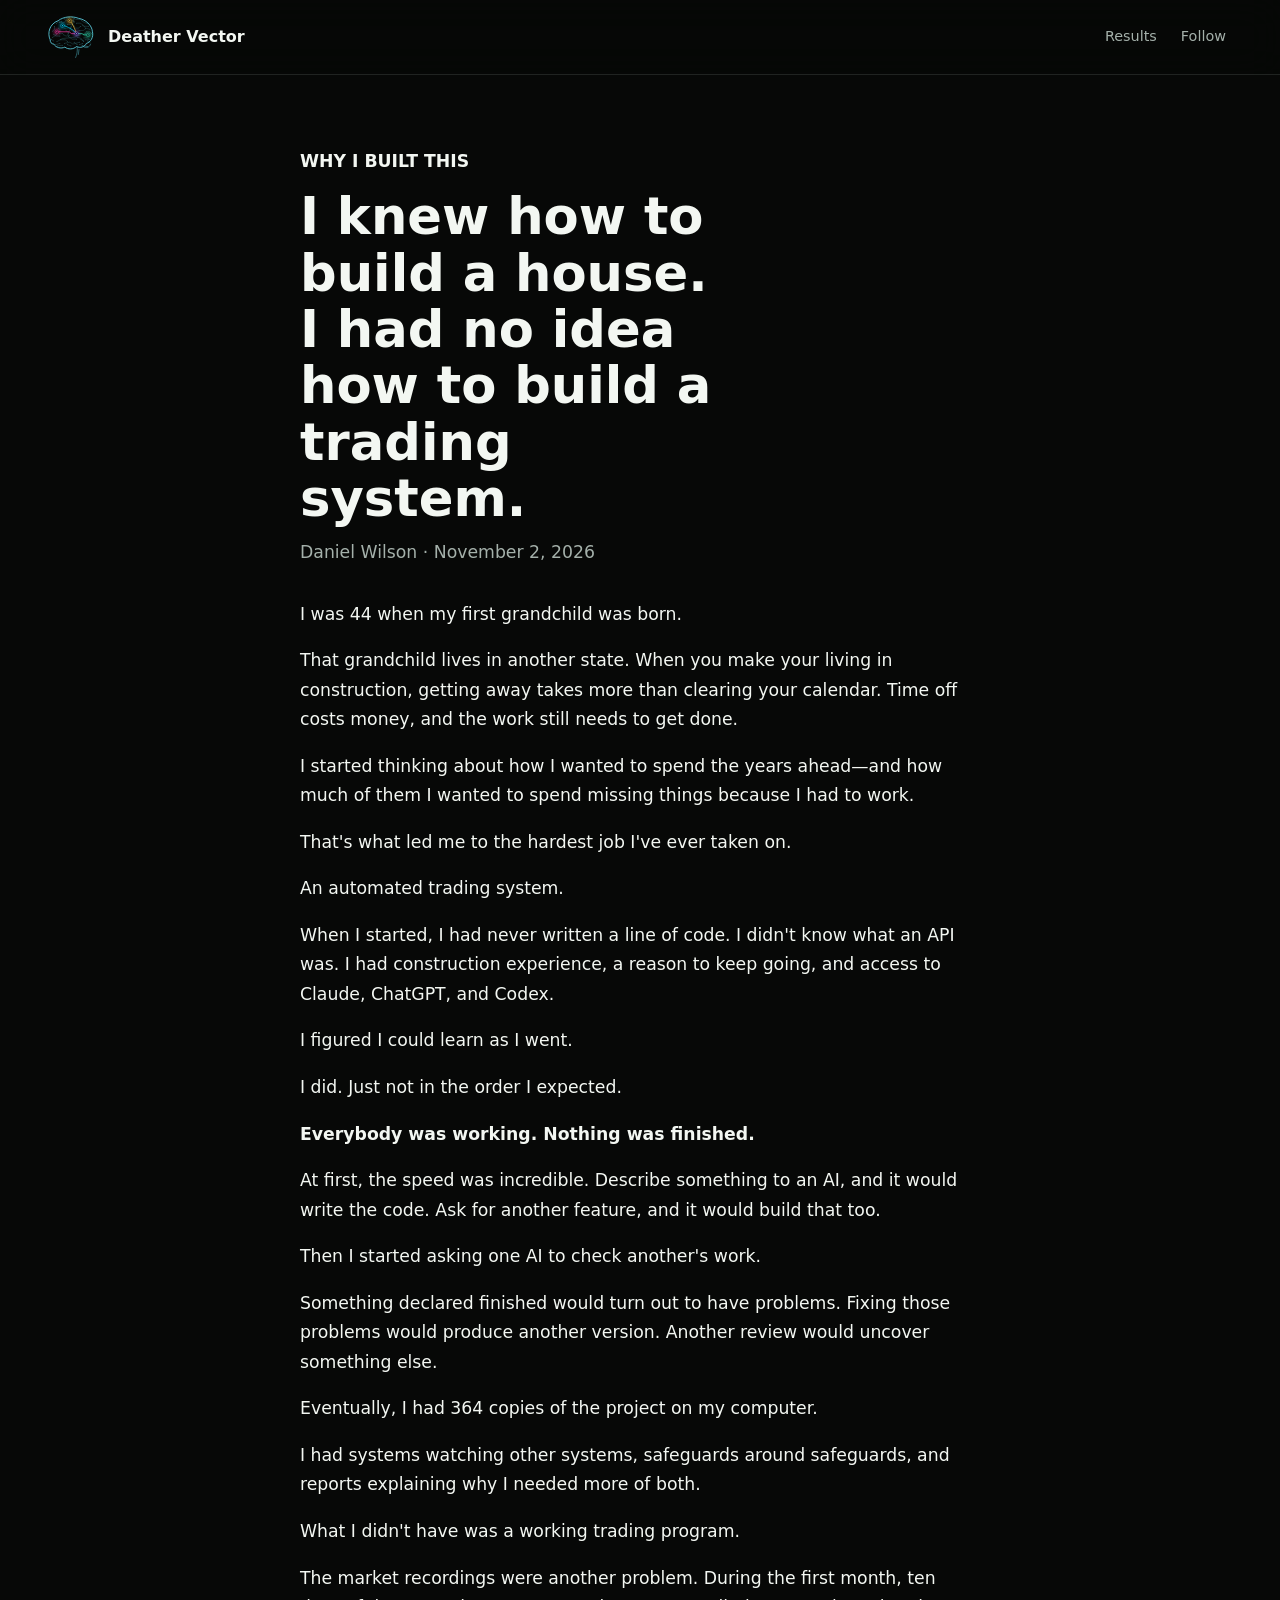
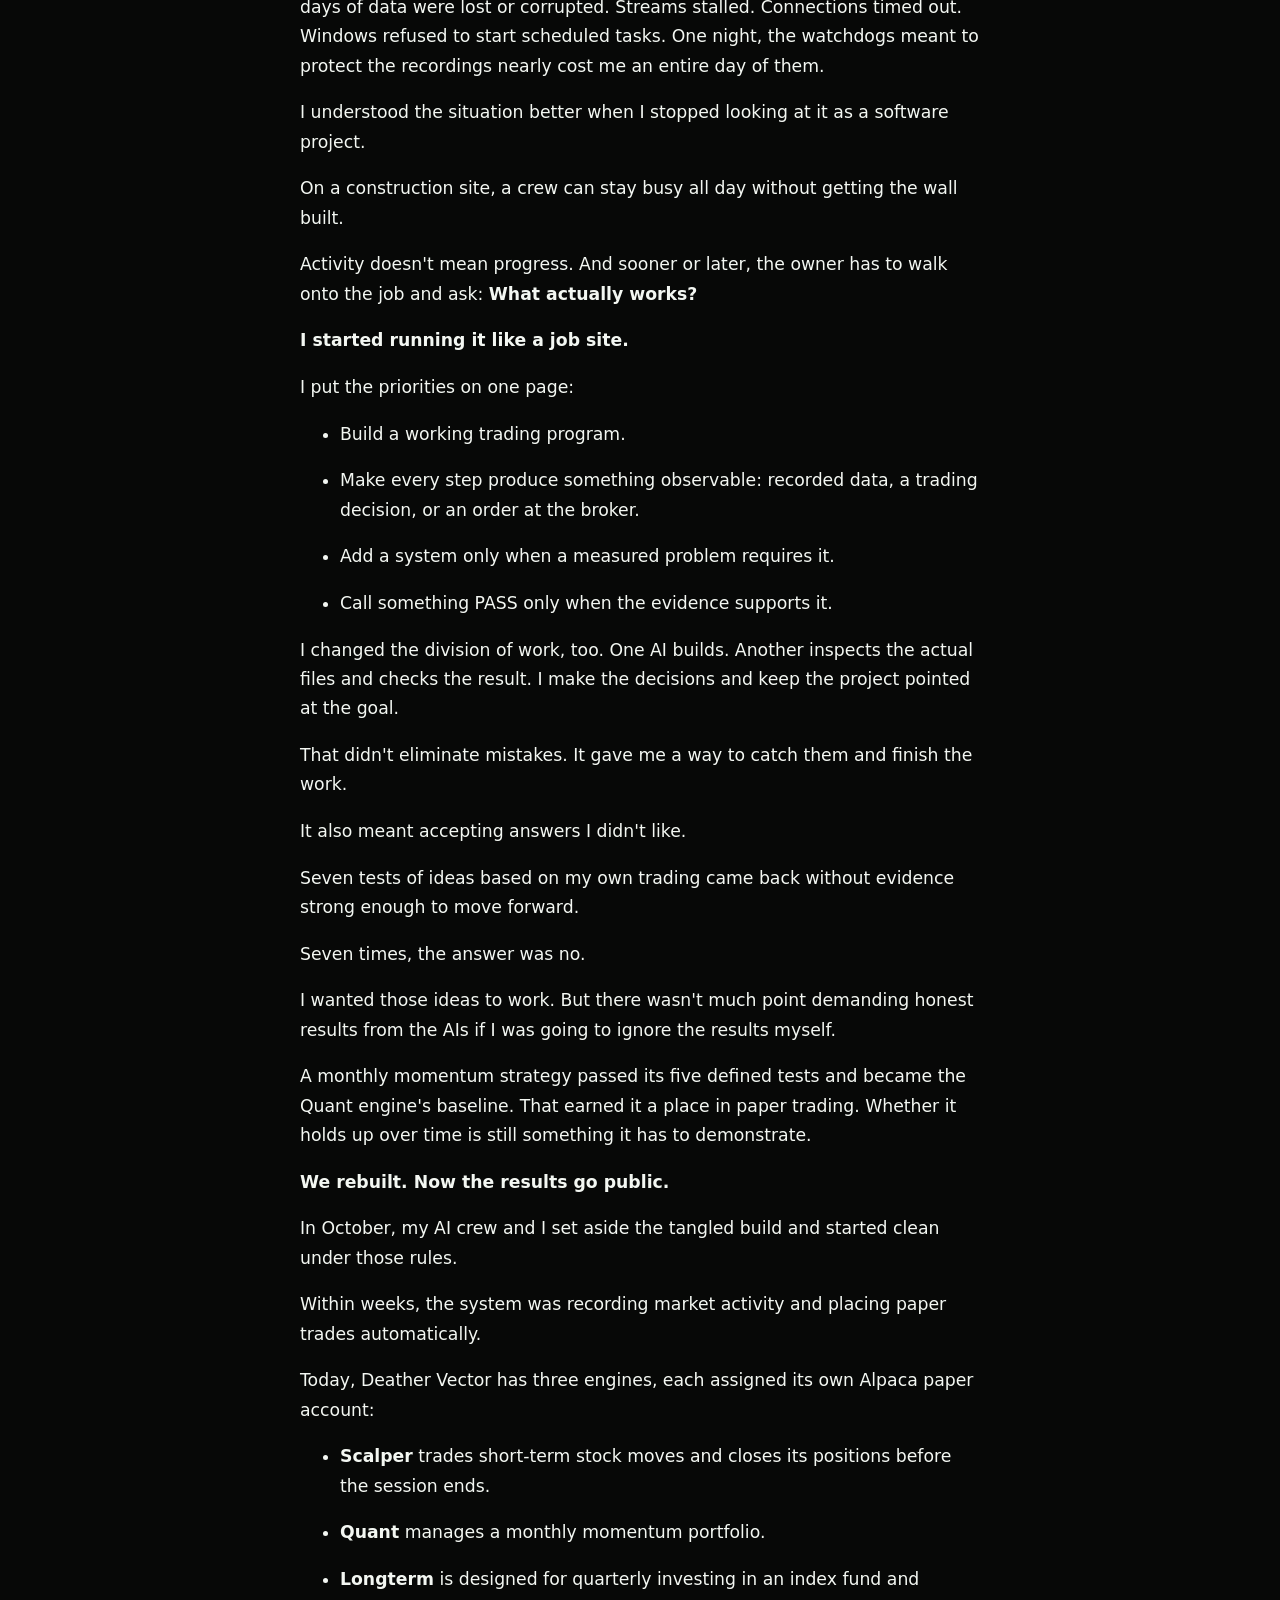
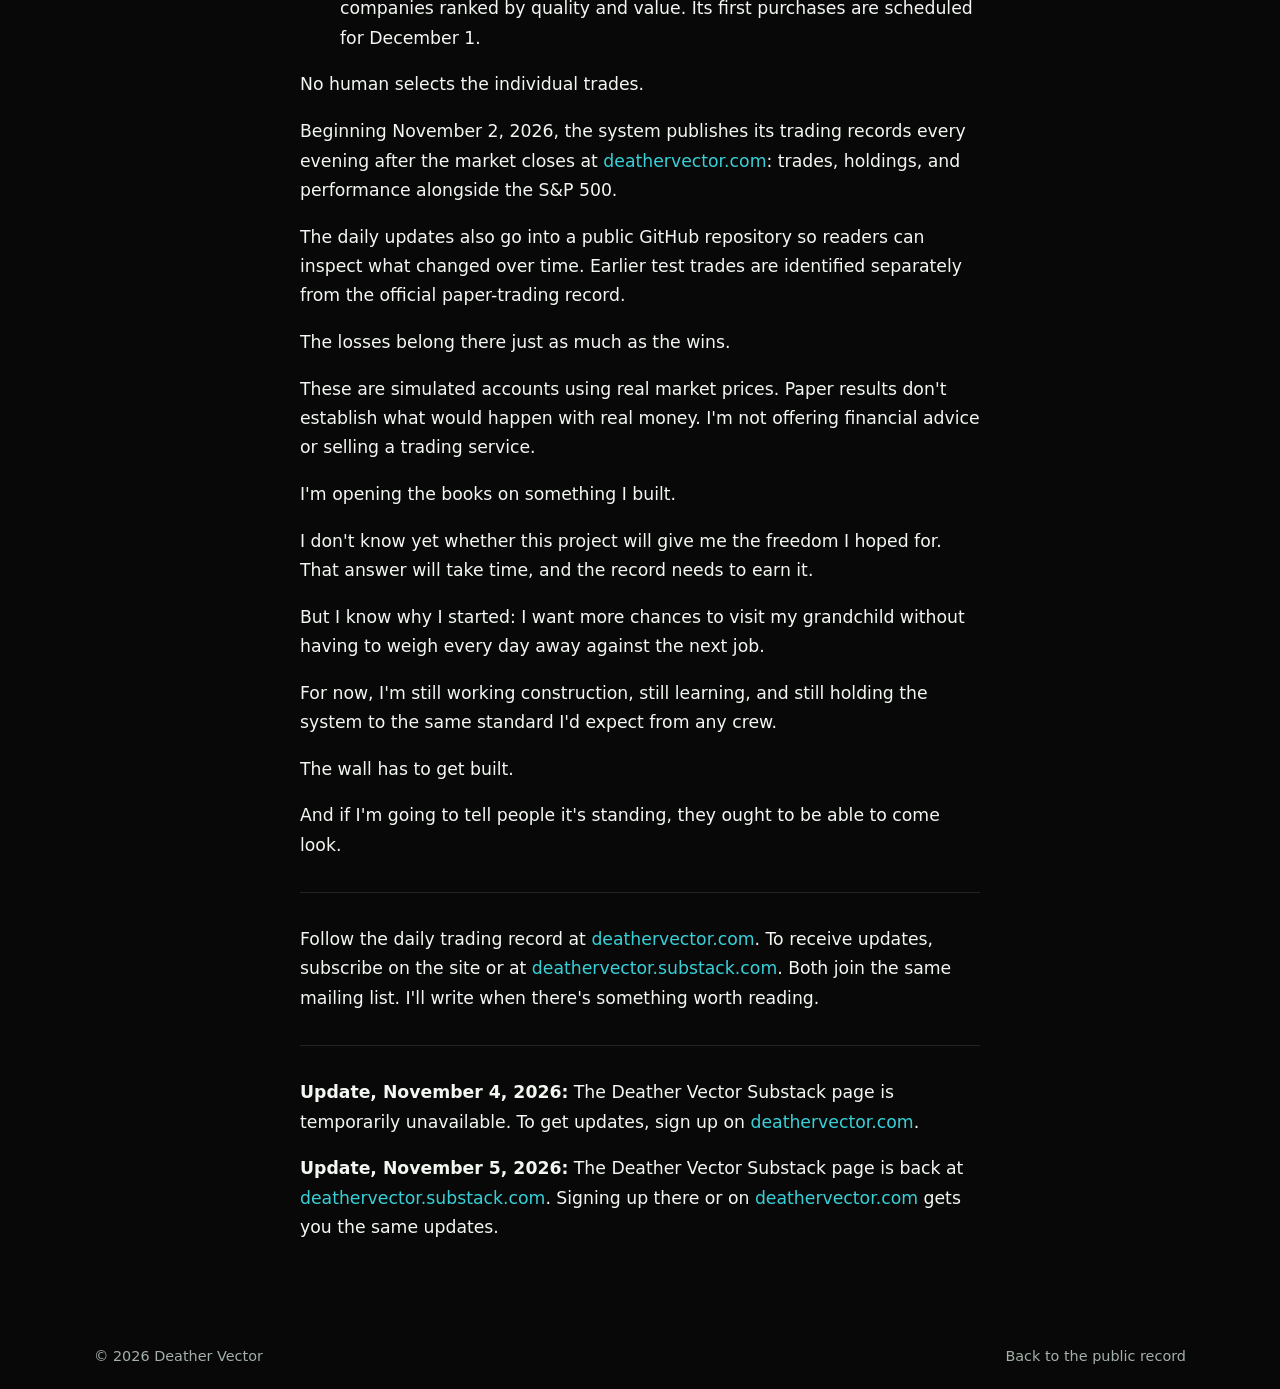
==== commit 59c8d07a: "Site file story.html" ====
--- a/site/story.html
+++ b/site/story.html
@@ -6,13 +6,22 @@
     <title>I knew how to build a house. I had no idea how to build a trading system. | Deather Vector</title>
     <meta name="description" content="Why Daniel Wilson built Deather Vector, an automated paper-trading system that publishes every result.">
     <meta property="og:title" content="I knew how to build a house. I had no idea how to build a trading system.">
-    <link rel="icon" href="./favicon.svg" type="image/svg+xml">
-    <link rel="stylesheet" href="./styles.css">
+    <meta property="og:type" content="website">
+    <meta property="og:site_name" content="Deather Vector">
+    <meta property="og:url" content="https://deathervector.com/story.html">
+    <meta property="og:image" content="https://deathervector.com/og-image.png">
+    <meta property="og:image:width" content="1200">
+    <meta property="og:image:height" content="630">
+    <meta property="og:image:alt" content="Deather Vector five-minds brain logo: an AI-built trading system, tested in public.">
+    <meta name="twitter:card" content="summary_large_image">
+    <meta name="twitter:image" content="https://deathervector.com/og-image.png">
+    <link rel="icon" href="./brain-icon.svg?v=20261111a" type="image/svg+xml">
+    <link rel="stylesheet" href="./styles.css?v=20261111a">
   </head>
   <body>
     <header class="site-header">
-      <a class="brand-mark" href="./" aria-label="Deather Vector home">
-        <span class="brand-glyph">DV</span>
+      <a class="brand-mark" href="https://deathervector.com/" aria-label="Deather Vector home">
+        <img class="brand-logo" src="./brain-mark.svg?v=20261111a" width="54" height="46" alt="">
         <span>Deather Vector</span>
       </a>
       <nav class="site-nav" aria-label="Primary navigation">
--- a/site/styles.css
+++ b/site/styles.css
@@ -1177,3 +1177,75 @@
   max-height: 452px; /* header (~36px) + 10 rows (~41px each) */
   overflow-y: auto;
 }
+
+/* ---------------- How it works: five minds ---------------- */
+.minds {
+  display: flex;
+  flex-wrap: wrap;
+  align-items: center;
+  gap: 32px 56px;
+}
+
+.minds-figure {
+  flex: 1 1 380px;
+  max-width: 600px;
+}
+
+.minds-svg {
+  display: block;
+  width: 100%;
+  height: auto;
+}
+
+.minds-list {
+  flex: 1 1 320px;
+  list-style: none;
+  margin: 0;
+  padding: 0;
+  display: grid;
+  gap: 18px;
+}
+
+.mind {
+  display: flex;
+  gap: 14px;
+  align-items: flex-start;
+}
+
+.mind-dot {
+  flex: none;
+  width: 12px;
+  height: 12px;
+  margin-top: 6px;
+  border-radius: 50%;
+  background: var(--c, #5fd4e6);
+  box-shadow: 0 0 12px var(--c, #5fd4e6);
+}
+
+.mind-name {
+  margin: 0;
+  font-weight: 800;
+  letter-spacing: 0.08em;
+  text-transform: uppercase;
+  font-size: 0.86rem;
+}
+
+.mind-name span {
+  margin-left: 8px;
+  font-weight: 500;
+  letter-spacing: 0;
+  text-transform: none;
+  color: var(--subtle);
+}
+
+.mind-text {
+  margin: 4px 0 0;
+  color: var(--muted);
+  line-height: 1.5;
+}
+
+.mind-dot--r { --c: #31e7b6; }
+.mind-dot--o { --c: #9b7bff; }
+.mind-dot--w { --c: #ff3da8; }
+.mind-dot--i { --c: #00d9ff; }
+.mind-dot--s { --c: #f5c542; }
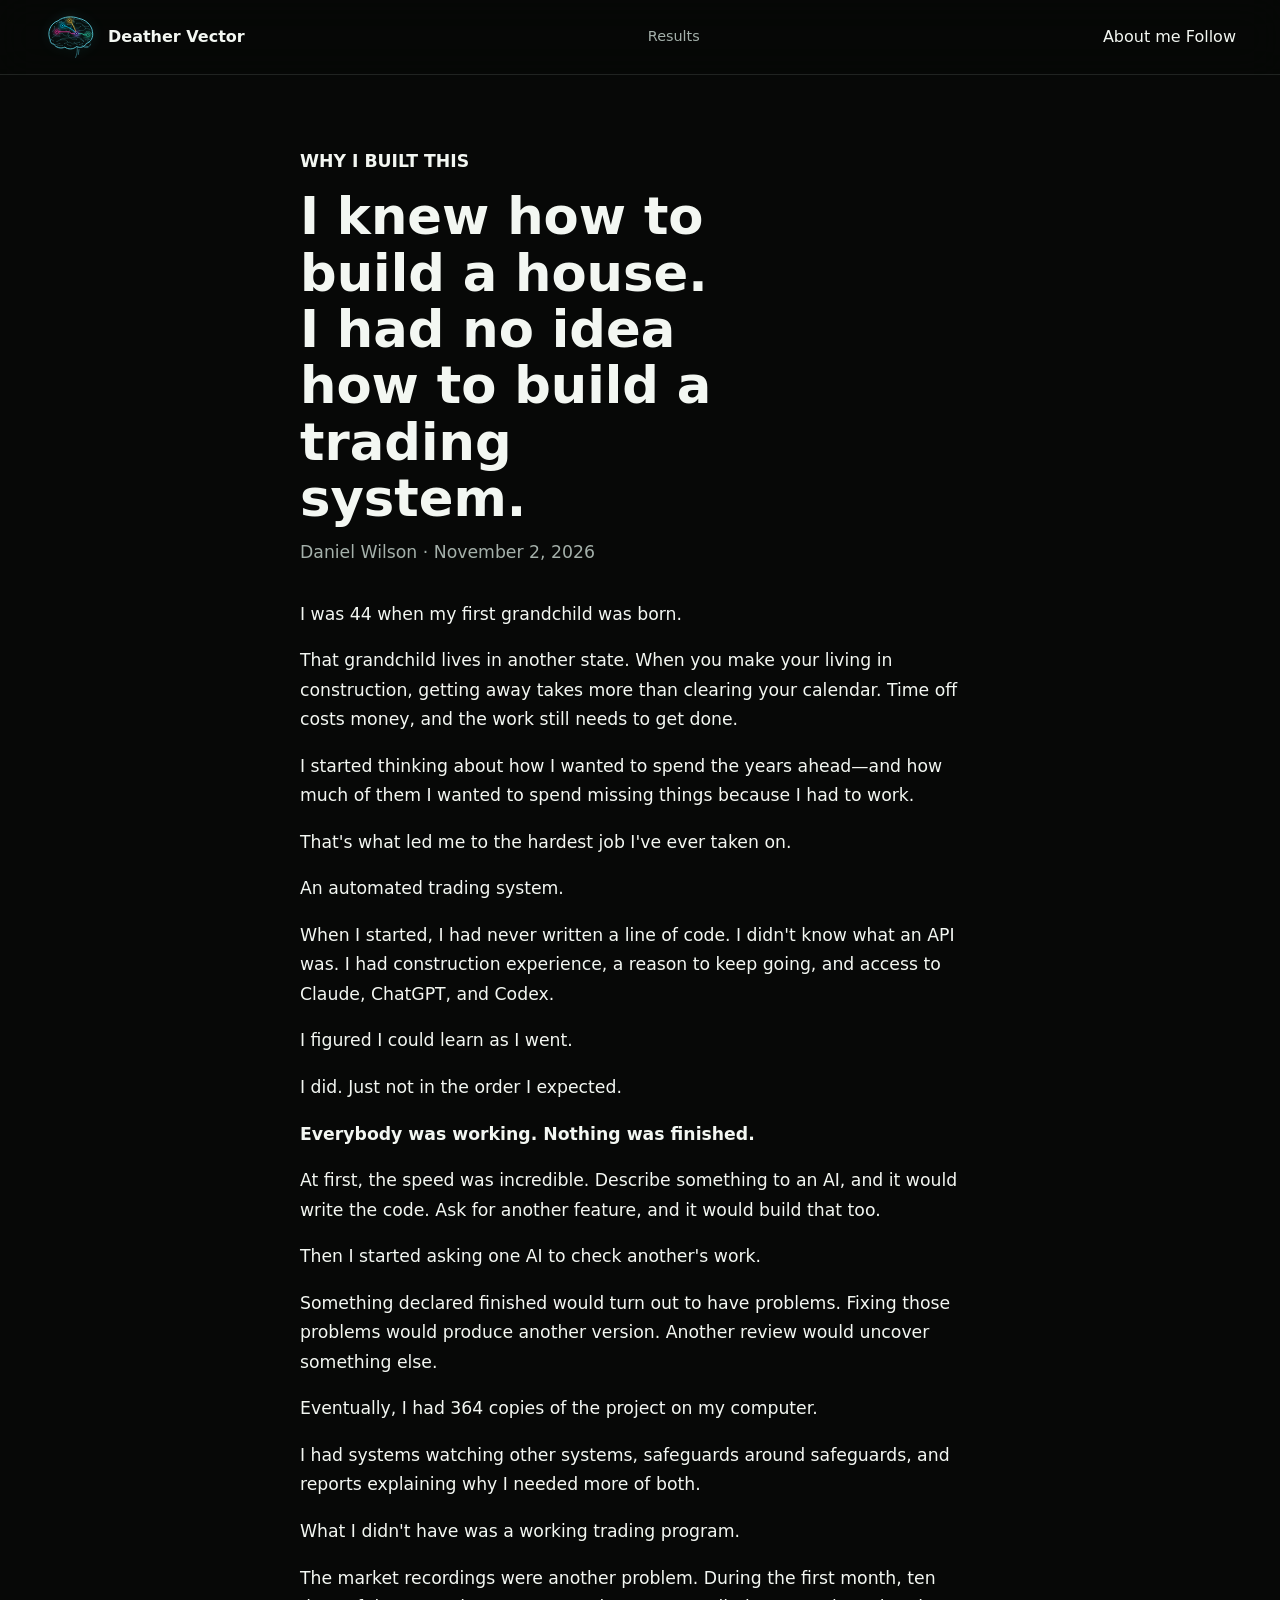
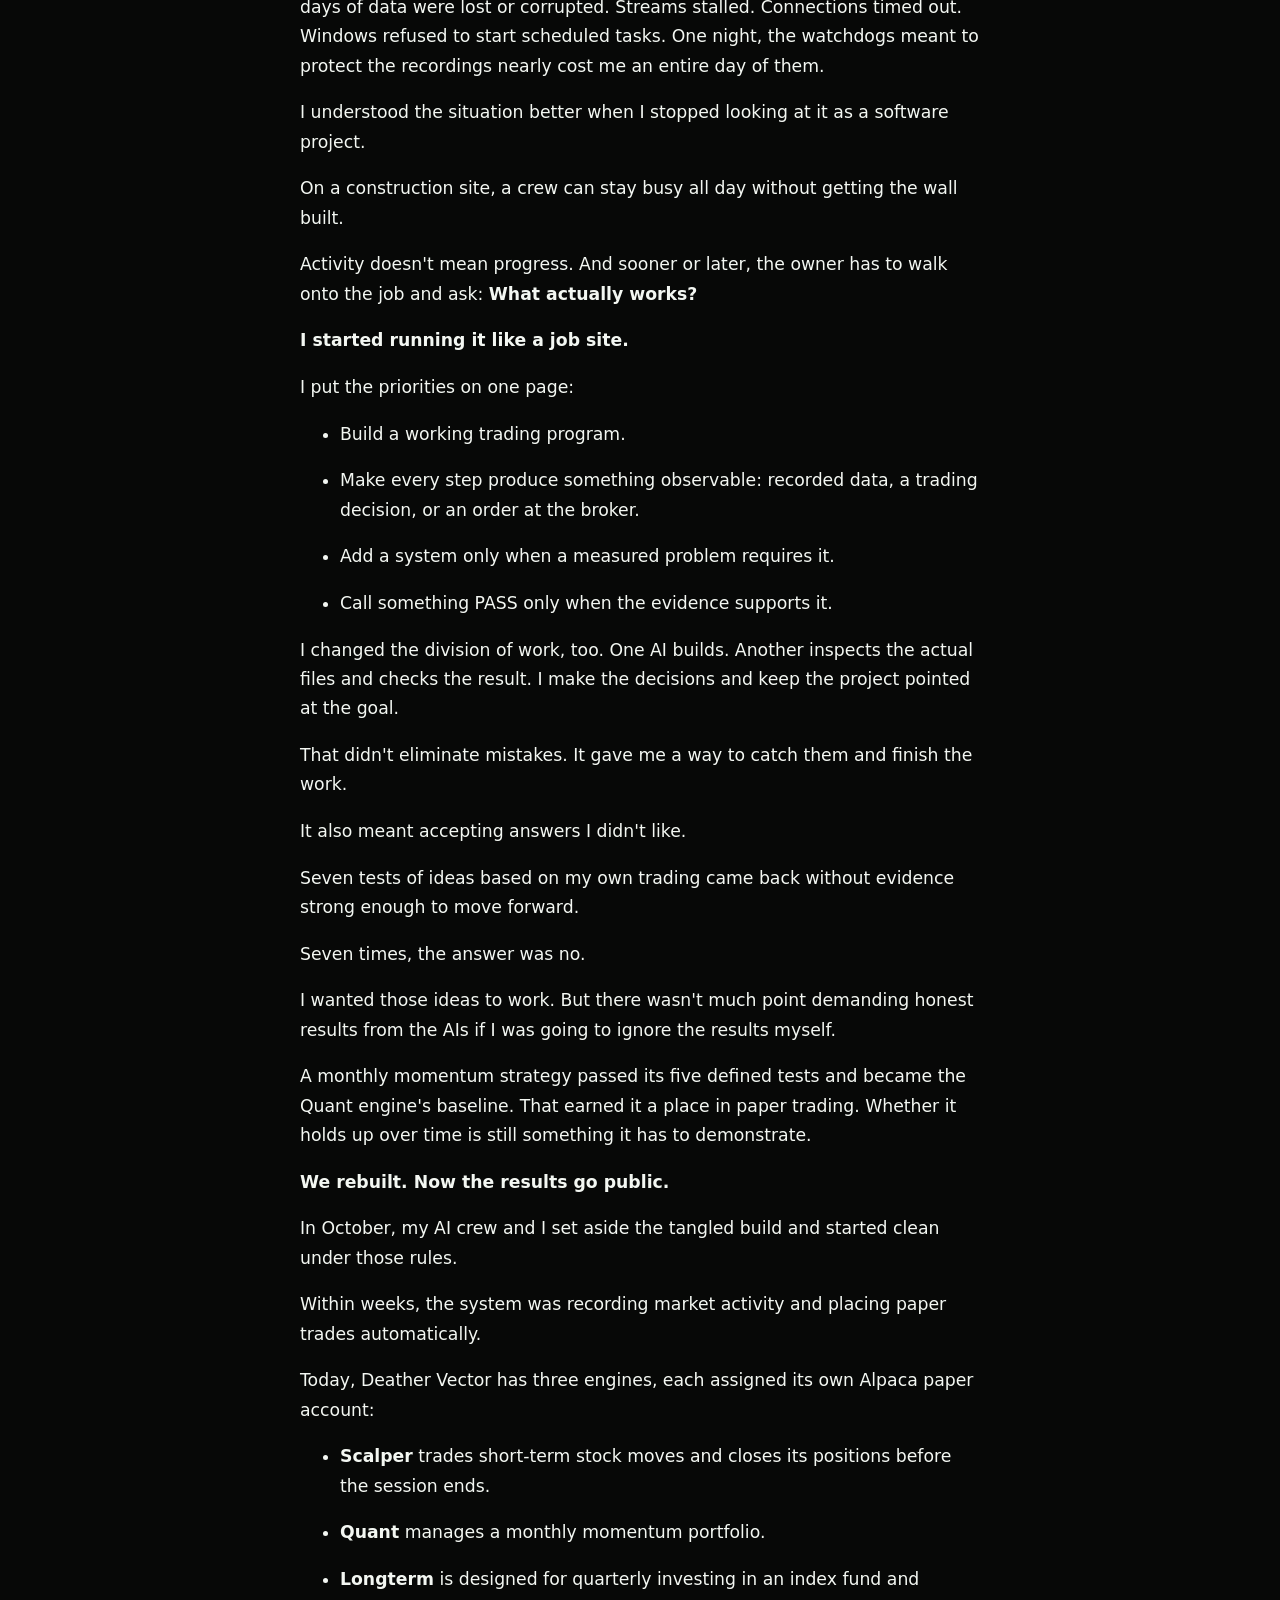
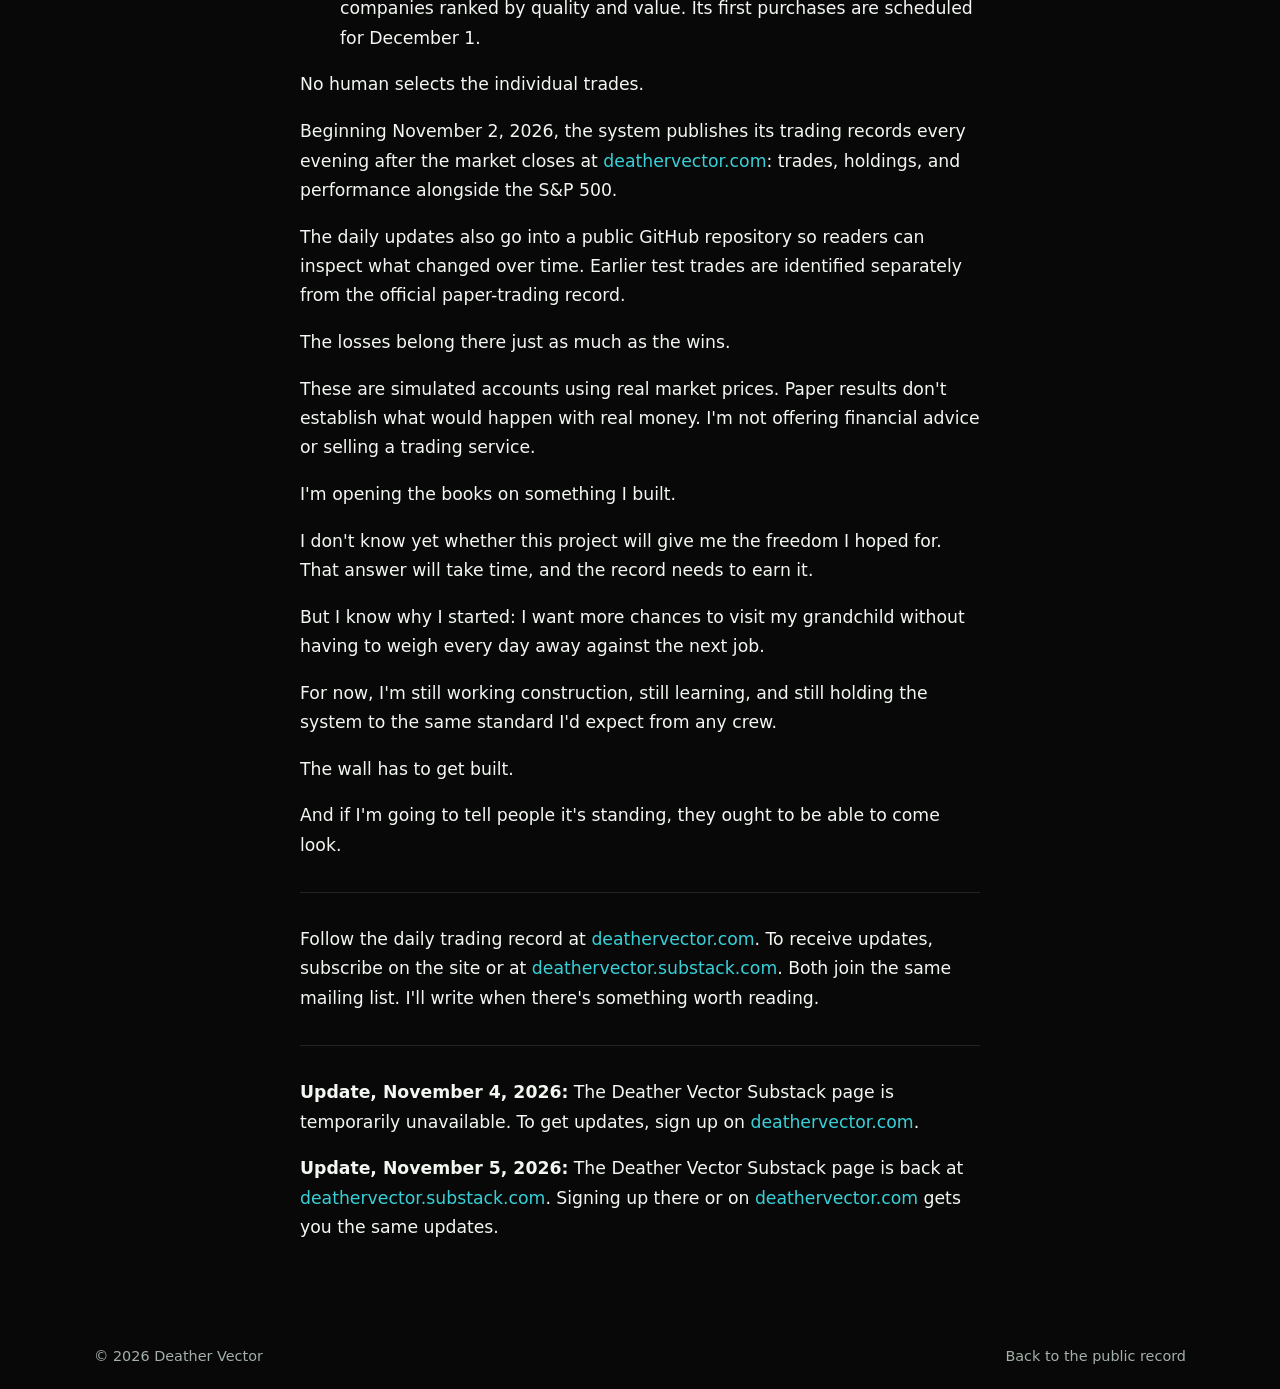
==== commit 355ae103: "Site file story.html" ====
--- a/site/story.html
+++ b/site/story.html
@@ -15,19 +15,22 @@
     <meta property="og:image:alt" content="Deather Vector five-minds brain logo: an AI-built trading system, tested in public.">
     <meta name="twitter:card" content="summary_large_image">
     <meta name="twitter:image" content="https://deathervector.com/og-image.png">
-    <link rel="icon" href="./brain-icon.svg?v=20261111a" type="image/svg+xml">
-    <link rel="stylesheet" href="./styles.css?v=20261111a">
+    <link rel="icon" href="./brain-icon.svg?v=20261111b" type="image/svg+xml">
+    <link rel="stylesheet" href="./styles.css?v=20261111b">
   </head>
   <body>
     <header class="site-header">
       <a class="brand-mark" href="https://deathervector.com/" aria-label="Deather Vector home">
-        <img class="brand-logo" src="./brain-mark.svg?v=20261111a" width="54" height="46" alt="">
+        <img class="brand-logo" src="./brain-mark.svg?v=20261111b" width="54" height="46" alt="">
         <span>Deather Vector</span>
       </a>
       <nav class="site-nav" aria-label="Primary navigation">
         <a href="./#results">Results</a>
-        <a href="./#follow">Follow</a>
       </nav>
+      <div class="header-actions">
+        <a class="header-link" href="./story.html" aria-current="page">About me</a>
+        <a class="header-link header-cta" href="./#follow">Follow</a>
+      </div>
     </header>
     <main>
       <article class="story">
--- a/site/styles.css
+++ b/site/styles.css
@@ -84,6 +84,18 @@
   background: rgba(57, 208, 216, 0.1);
   color: var(--cyan);
   font-size: 0.78rem;
+}
+
+.brand-logo {
+  display: block;
+  width: 54px;
+  height: 46px;
+  filter: drop-shadow(0 0 6px rgba(57, 208, 216, 0.35));
+  transition: transform 0.2s ease;
+}
+
+.brand-mark:hover .brand-logo {
+  transform: scale(1.06);
 }
 
 .site-nav {
